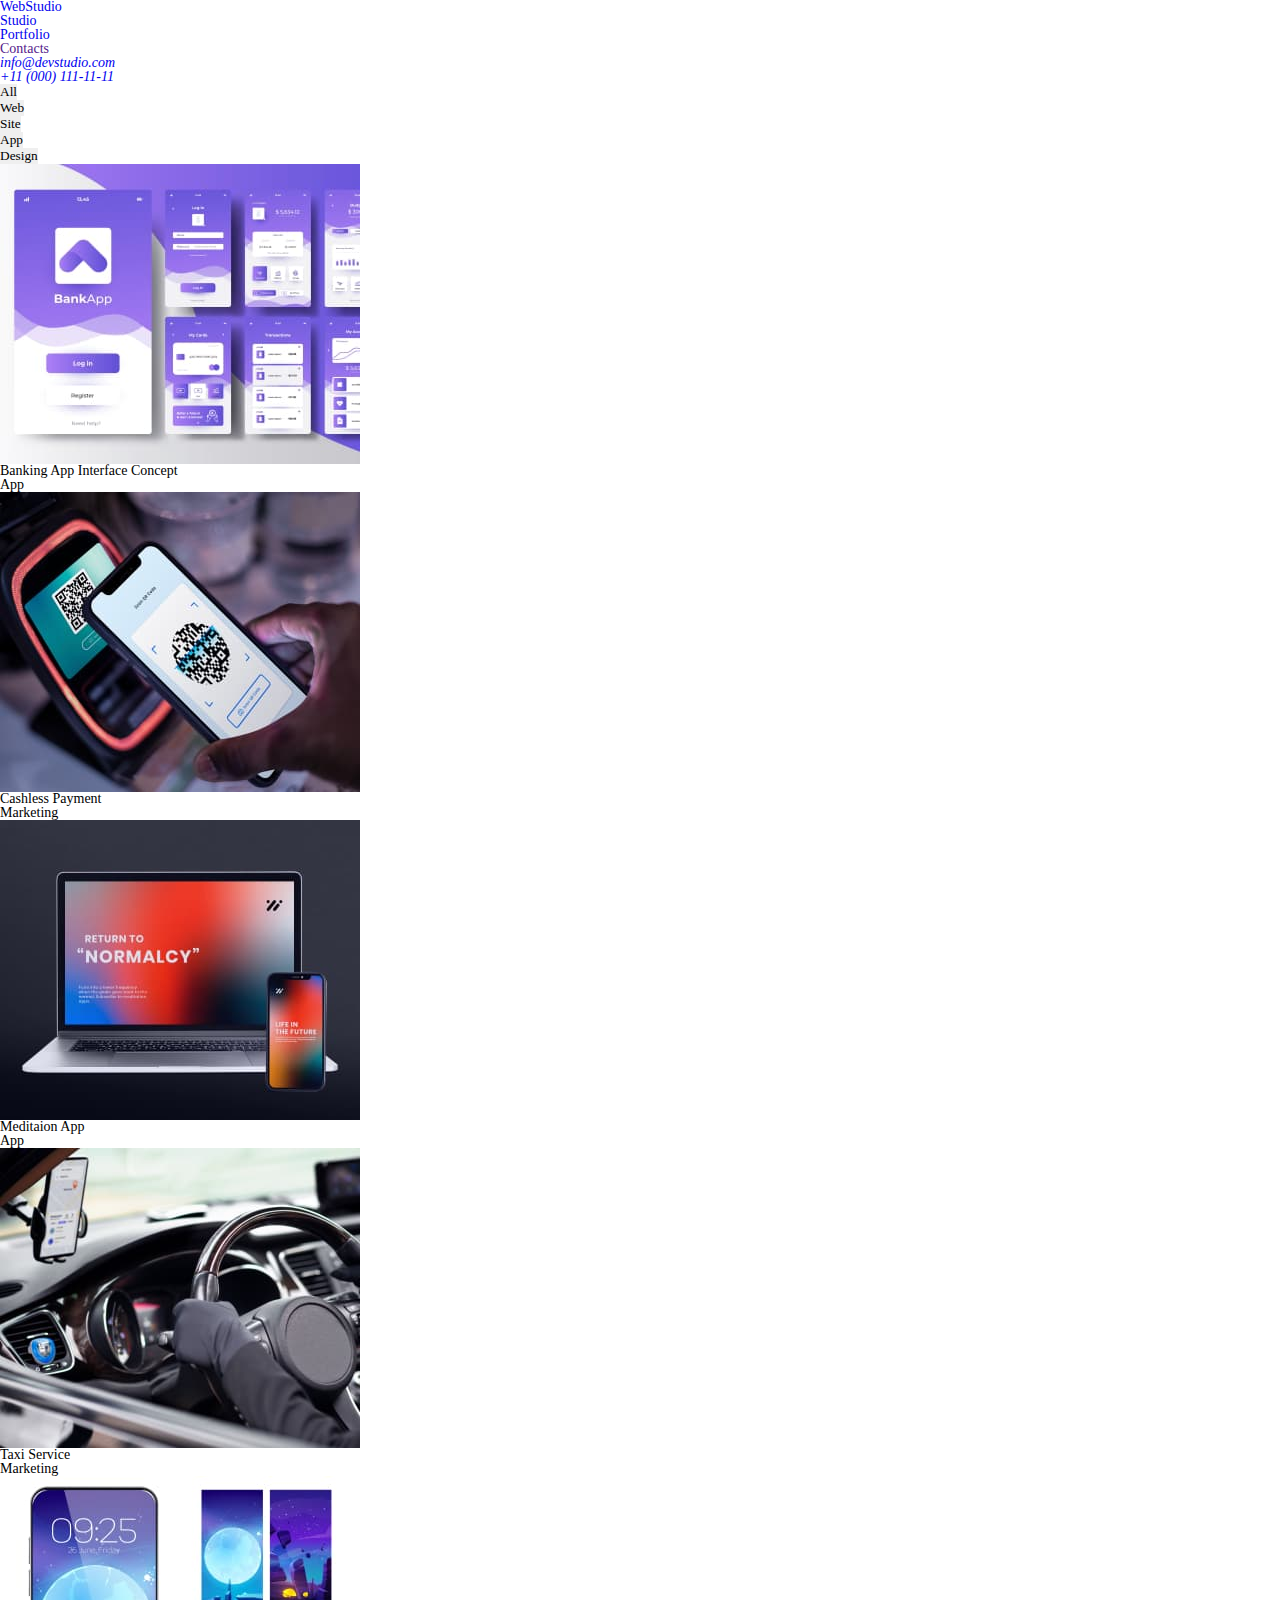
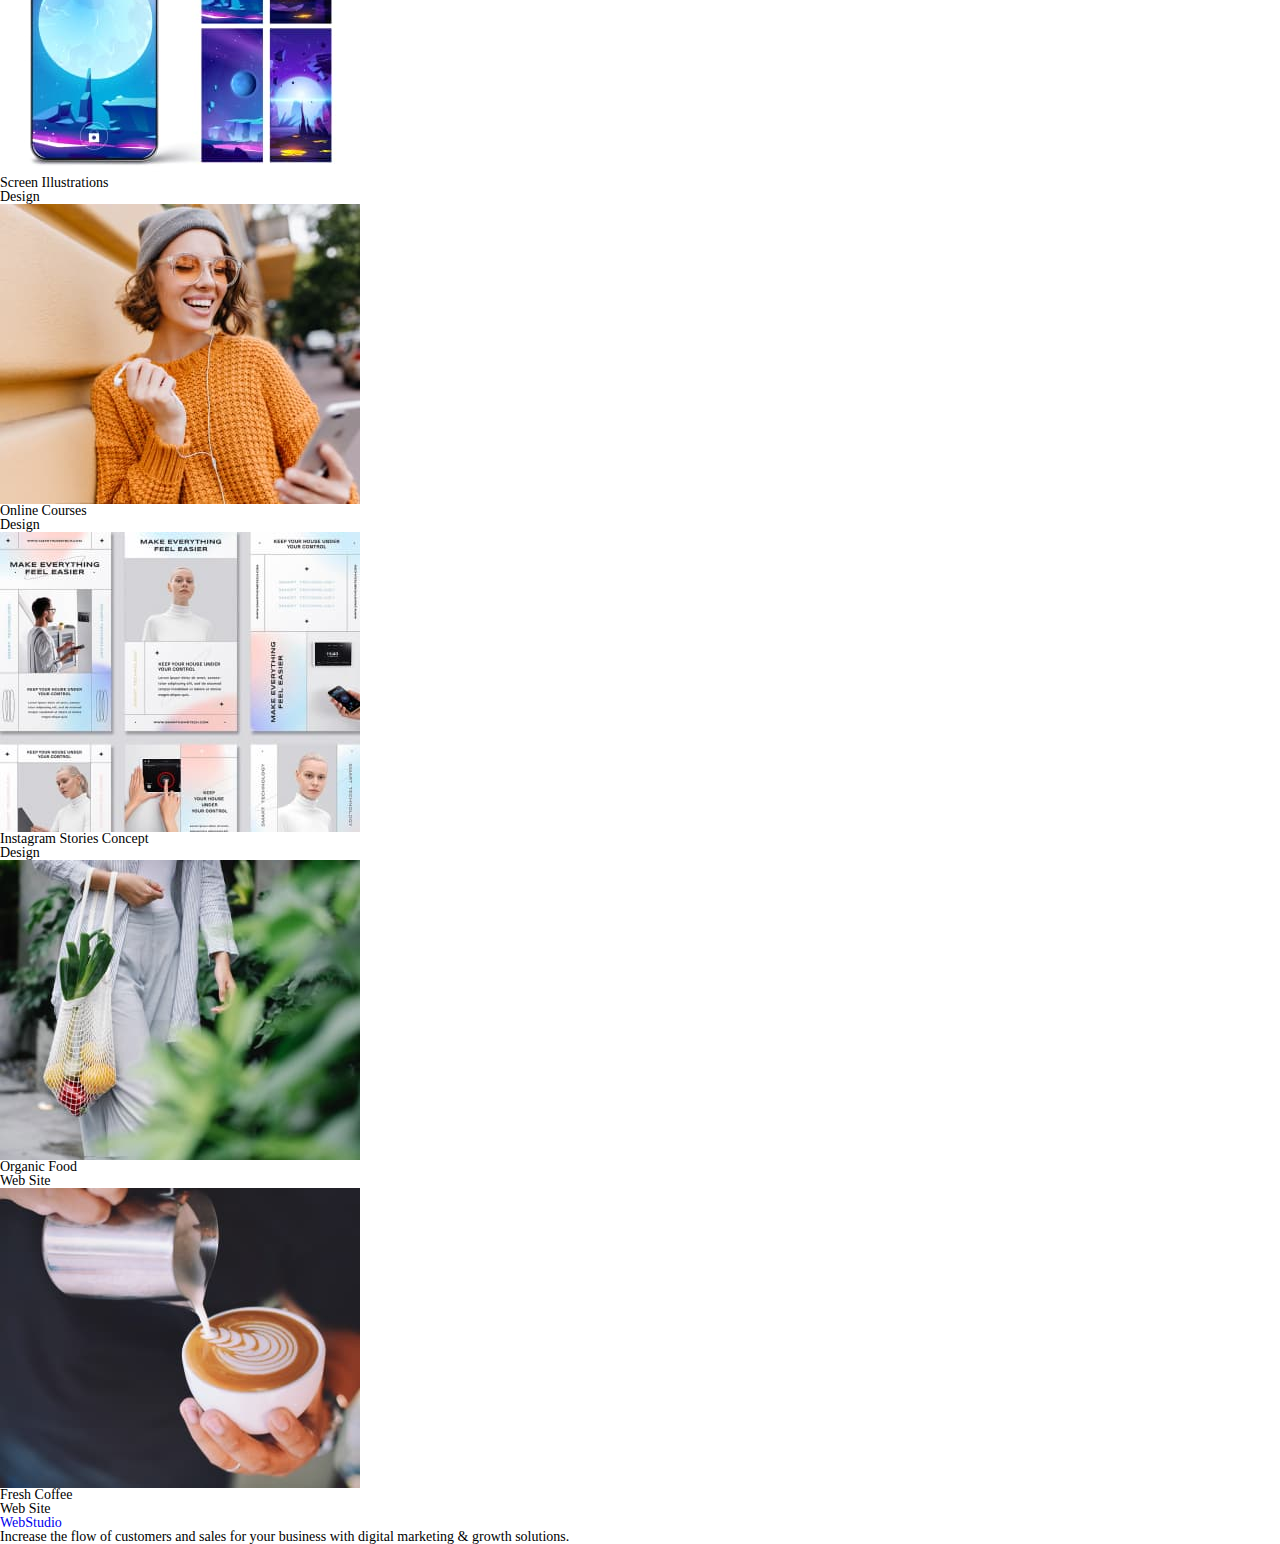
==== portfolio.html @ f66322b1 "17.02" ====
<!DOCTYPE html>
<html lang="en">
  <head>
    <meta charset="UTF-8" />
    <meta http-equiv="X-UA-Compatible" content="IE=edge" />
    <meta name="viewport" content="width=device-width, initial-scale=1.0" />

    <link href="./css/styles.css" rel="stylesheet" type="text/css" />

    <link rel="preconnect" href="https://fonts.googleapis.com" />
    <link rel="preconnect" href="https://fonts.gstatic.com" crossorigin />
    <link
      href="https://fonts.googleapis.com/css2?family=Raleway:wght@800&family=Roboto:wght@400;500;700;900&display=swap"
      rel="stylesheet"
    />
    <title>Portfolio</title>
  </head>
  <body>
    <!--Fixed  -->
    <header>
      <nav>
        <a href="./index.html" target="_self"> WebStudio </a>
        <ul>
          <li><a href="./index.html" target="_self">Studio</a></li>
          <li><a href="./portfolio.html" target="_self">Portfolio</a></li>
          <li><a href="">Contacts</a></li>
        </ul>
      </nav>
      <address>
        <ul>
          <li>
            <a href="mailto:info@devstudio.com" class="contacts-email"
              >info@devstudio.com</a
            >
          </li>
          <li>
            <a href="tel:+110001111111" class="contacts-number"
              >+11 (000) 111-11-11</a
            >
          </li>
        </ul>
      </address>
    </header>
    <ul>
      <li><button type="button">All</button></li>
      <li><button type="button">Web</button></li>
      <li><button type="button">Site</button></li>
      <li><button type="button">App</button></li>
      <li><button type="button">Design</button></li>
    </ul>
    <ul>
      <li></li>
      <li>
        <img
          src="./images/banking.jpg"
          alt="Banking"
          width="360"
          height="300"
        />
        <h3>Banking App Interface Concept</h3>
        <p>App</p>
      </li>
      <li>
        <img
          src="./images/payment.jpg"
          alt="Payment"
          width="360"
          height="300"
        />
        <h3>Cashless Payment</h3>
        <p>Marketing</p>
      </li>
      <li>
        <img
          src="./images/meditation.jpg"
          alt="Meditaion"
          width="360"
          height="300"
        />
        <h3>Meditaion App</h3>
        <p>App</p>
      </li>
      <li>
        <img src="./images/taxi.jpg" alt="Taxi" width="360" height="300" />
        <h3>Taxi Service</h3>
        <p>Marketing</p>
      </li>
      <li>
        <img src="./images/screen.jpg" alt="Screen" width="360" height="300" />
        <h3>Screen Illustrations</h3>
        <p>Design</p>
      </li>
      <li>
        <img src="./images/onlain.jpg" alt="Courses" width="360" height="300" />
        <h3>Online Courses</h3>
        <p>Design</p>
      </li>
      <li>
        <img
          src="./images/instagram.jpg"
          alt="Instagram"
          width="360"
          height="300"
        />
        <h3>Instagram Stories Concept</h3>
        <p>Design</p>
      </li>
      <li>
        <img src="./images/food.jpg" alt="food" width="360" height="300" />
        <h3>Organic Food</h3>
        <p>Web Site</p>
      </li>
      <li>
        <img src="./images/cofee.jpg" alt="Coffee" width="360" height="300" />
        <h3>Fresh Coffee</h3>
        <p>Web Site</p>
      </li>
    </ul>

    <footer>
      <a href="./index.html" target="_self">WebStudio</a>
      <p>
        Increase the flow of customers and sales for your business with digital
        marketing & growth solutions.
      </p>
    </footer>
  </body>
</html>
---- css/styles.css ----
*{
	padding: 0;
	margin: 0;
	border: 0;
}
*,*:before,*:after{
	-moz-box-sizing: border-box;
	-webkit-box-sizing: border-box;
	box-sizing: border-box;
}
:focus,:active{outline: none;}
a:focus,a:active{outline: none;}

nav,footer,header,aside{display: block;}

html,body{
	height: 100%;
	width: 100%;
	font-size: 100%;
	line-height: 1;
	font-size: 14px;
	-ms-text-size-adjust: 100%;
	-moz-text-size-adjust: 100%;
	-webkit-text-size-adjust: 100%;
}
input,button,textarea{font-family:inherit;}

input::-ms-clear{display: none;}
button{cursor: pointer;}
button::-moz-focus-inner {padding:0;border:0;}
a, a:visited{text-decoration: none;}
a:hover{text-decoration: none;}
ul li{list-style: none;}
img{vertical-align: top;}

h1,h2,h3,h4,h5,h6{font-size:inherit;font-weight: 400;}
/*--------------------*/
:root{
    --primary-text-color:#434455;
    --title-text-color:#2E2F42;
    --active-color:#404BBF;
    }

/* Header */
.logo{
    font-weight: 800;
    font-size: 18px;
    line-height: 24px;
}
.nav .link{
    font-weight: 500;
    font-size: 16px;
    line-height: 24px;
    color: var(--title-text-color);

}
.nav .link:hover, .nav .link:focus{
    color: var(--active-color);
}
.address .link{
    font-style: normal;
    font-weight: 400;
    font-size: 16px;
    line-height: 24px;
    color: var(--primary-text-color);

}
.address .link:hover, .nav .link:focus{
    color: var(--active-color);
}

/* main */
.hero{
    background-color:var(--title-text-color);
    font-weight: 700;
    font-size: 56px;
    line-height: 60px;
    color: #FFFFFF;
}
.section-title{
    font-weight: 700;
    font-size: 36px;
    color: var(--title-text-color);
}

.section-title-small{
   font-weight: 500;
   font-size: 20px;
   color: var(--title-text-color);
}

/* Footer */

.footer{
background-color:var(--title-text-color);
}
.footer-text{
font-size: 16px;
line-height: 24px;
letter-spacing: 0.02em;
color: #E7E9FC;
}
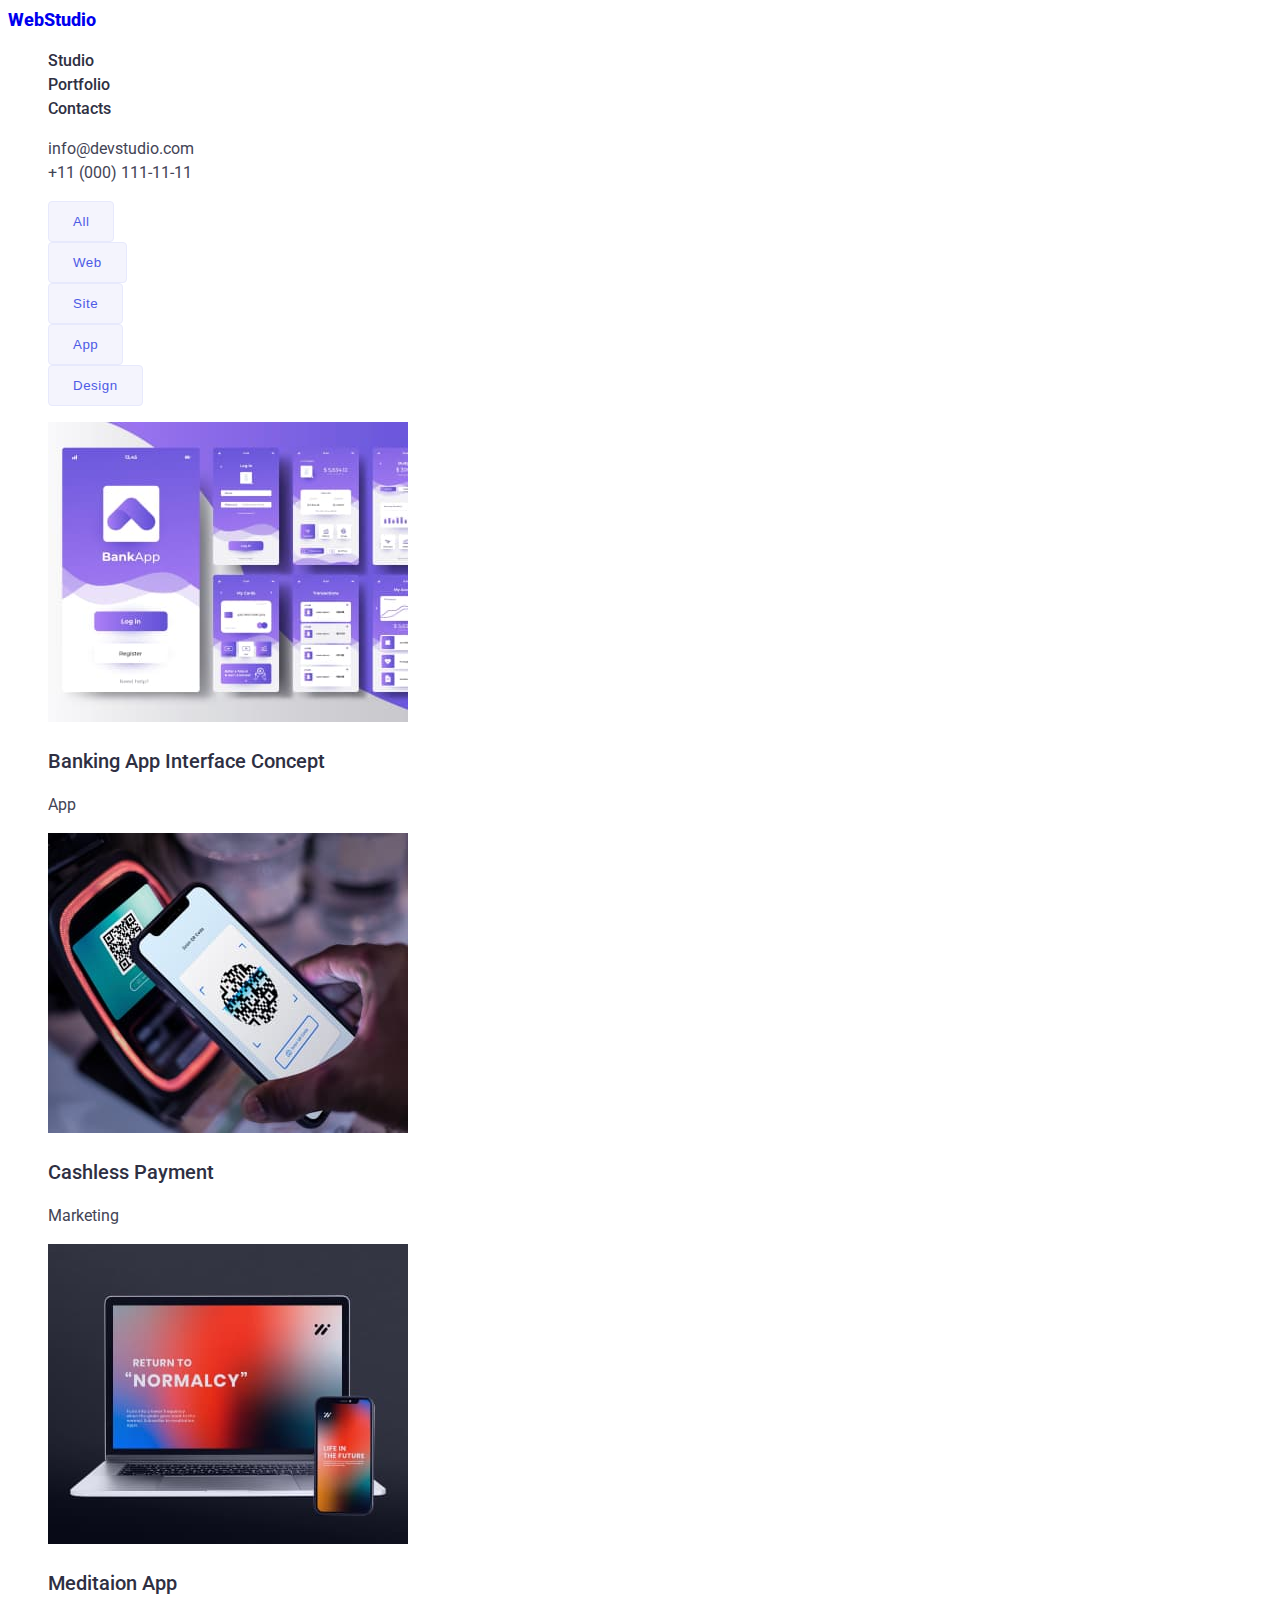
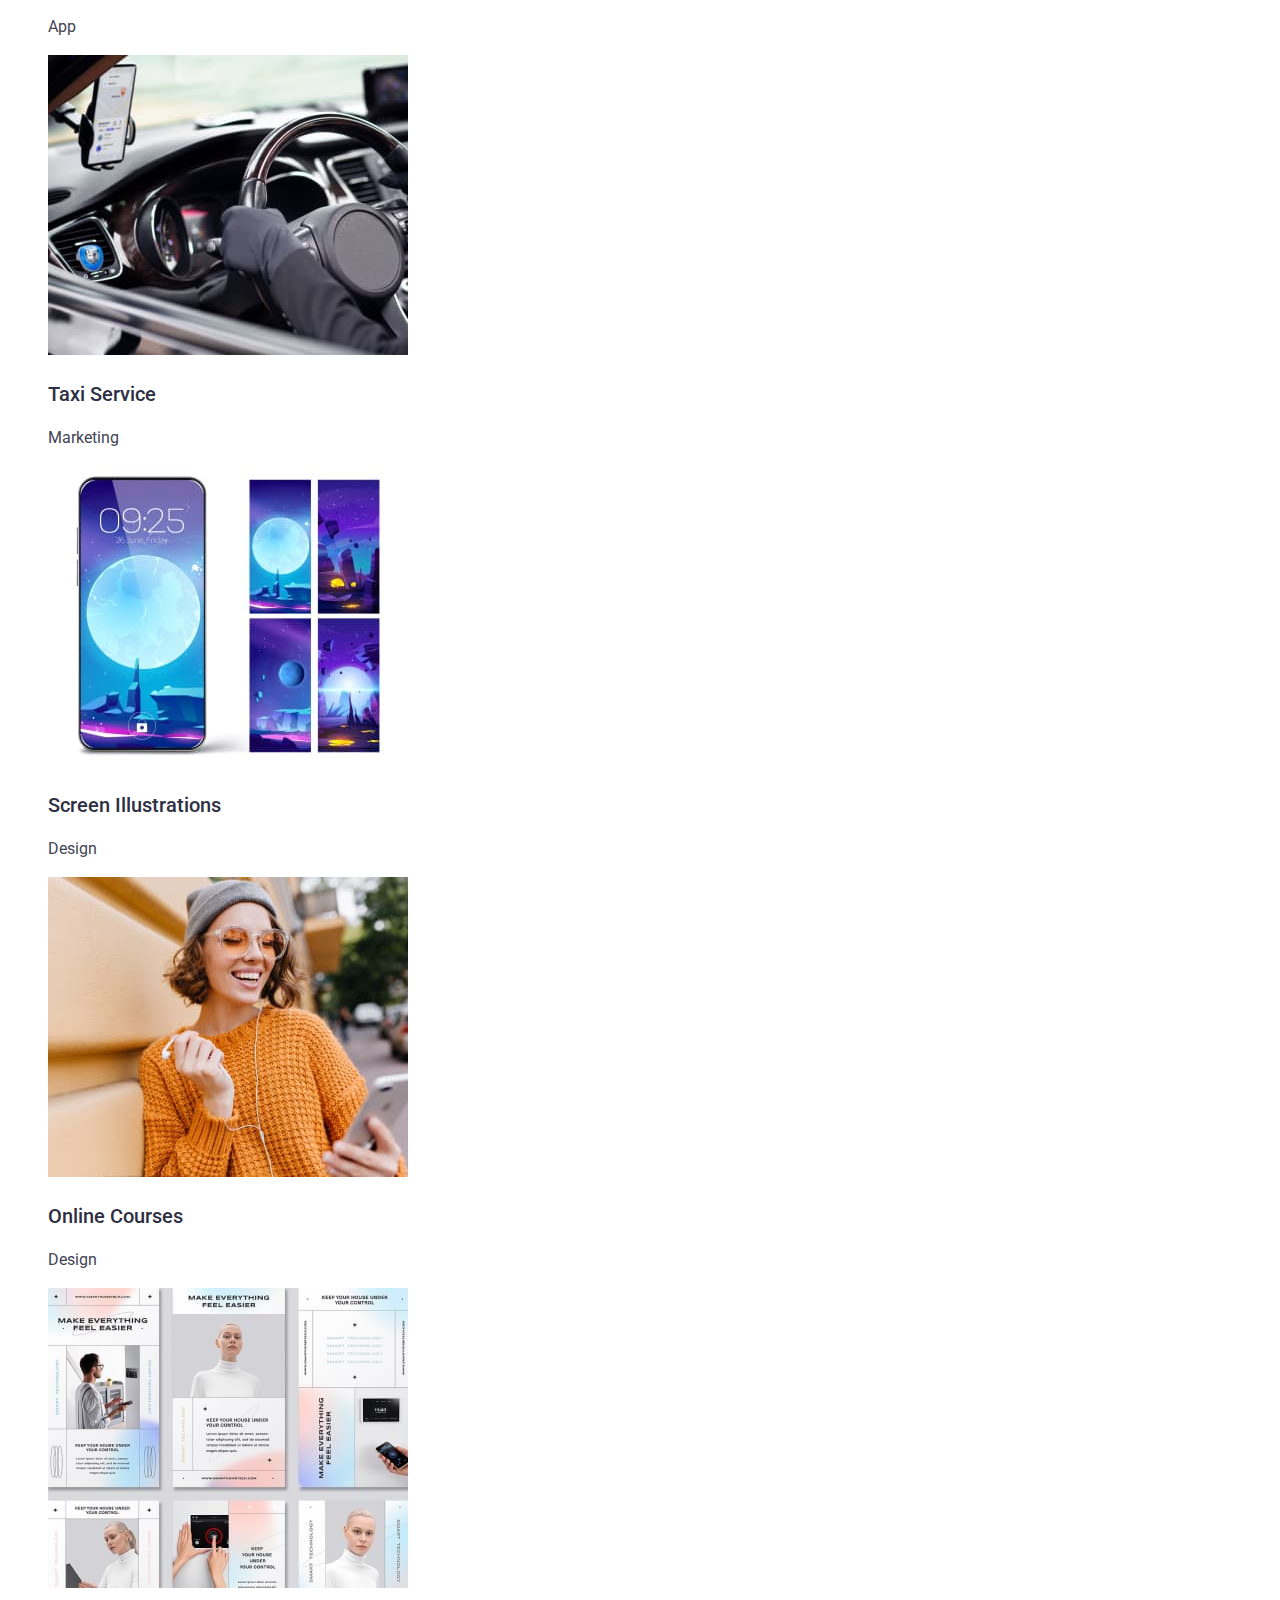
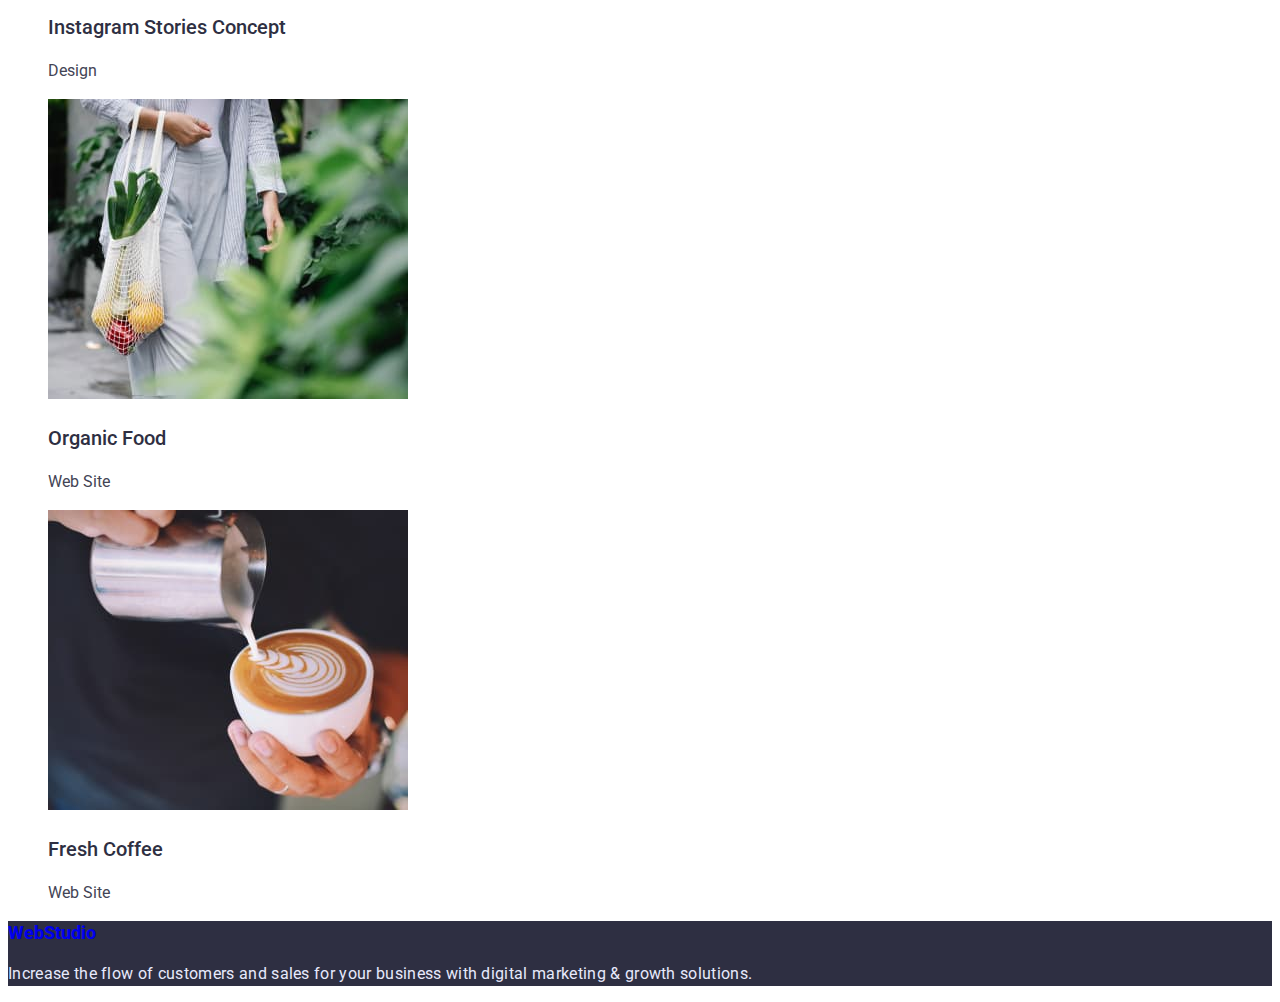
==== commit 7e0a57f6: "18.02.16.40" ====
--- a/portfolio.html
+++ b/portfolio.html
@@ -19,107 +19,147 @@
     <!--Fixed  -->
     <header>
       <nav>
-        <a href="./index.html" target="_self"> WebStudio </a>
-        <ul>
-          <li><a href="./index.html" target="_self">Studio</a></li>
-          <li><a href="./portfolio.html" target="_self">Portfolio</a></li>
-          <li><a href="">Contacts</a></li>
+        <a class="logo" href="./index.html" target="_self"> WebStudio </a>
+        <ul class="nav">
+          <li><a class="link" href="./index.html" target="_self">Studio</a></li>
+          <li>
+            <a class="link" href="./portfolio.html" target="_self">Portfolio</a>
+          </li>
+          <li><a class="link" href="">Contacts</a></li>
         </ul>
       </nav>
       <address>
-        <ul>
+        <ul class="address">
           <li>
-            <a href="mailto:info@devstudio.com" class="contacts-email"
+            <a
+              class="link"
+              href="mailto:info@devstudio.com"
+              class="contacts-email"
               >info@devstudio.com</a
             >
           </li>
           <li>
-            <a href="tel:+110001111111" class="contacts-number"
+            <a class="link" href="tel:+110001111111" class="contacts-number"
               >+11 (000) 111-11-11</a
             >
           </li>
         </ul>
       </address>
     </header>
-    <ul>
-      <li><button type="button">All</button></li>
-      <li><button type="button">Web</button></li>
-      <li><button type="button">Site</button></li>
-      <li><button type="button">App</button></li>
-      <li><button type="button">Design</button></li>
-    </ul>
-    <ul>
-      <li></li>
-      <li>
-        <img
-          src="./images/banking.jpg"
-          alt="Banking"
-          width="360"
-          height="300"
-        />
-        <h3>Banking App Interface Concept</h3>
-        <p>App</p>
-      </li>
-      <li>
-        <img
-          src="./images/payment.jpg"
-          alt="Payment"
-          width="360"
-          height="300"
-        />
-        <h3>Cashless Payment</h3>
-        <p>Marketing</p>
-      </li>
-      <li>
-        <img
-          src="./images/meditation.jpg"
-          alt="Meditaion"
-          width="360"
-          height="300"
-        />
-        <h3>Meditaion App</h3>
-        <p>App</p>
-      </li>
-      <li>
-        <img src="./images/taxi.jpg" alt="Taxi" width="360" height="300" />
-        <h3>Taxi Service</h3>
-        <p>Marketing</p>
-      </li>
-      <li>
-        <img src="./images/screen.jpg" alt="Screen" width="360" height="300" />
-        <h3>Screen Illustrations</h3>
-        <p>Design</p>
-      </li>
-      <li>
-        <img src="./images/onlain.jpg" alt="Courses" width="360" height="300" />
-        <h3>Online Courses</h3>
-        <p>Design</p>
-      </li>
-      <li>
-        <img
-          src="./images/instagram.jpg"
-          alt="Instagram"
-          width="360"
-          height="300"
-        />
-        <h3>Instagram Stories Concept</h3>
-        <p>Design</p>
-      </li>
-      <li>
-        <img src="./images/food.jpg" alt="food" width="360" height="300" />
-        <h3>Organic Food</h3>
-        <p>Web Site</p>
-      </li>
-      <li>
-        <img src="./images/cofee.jpg" alt="Coffee" width="360" height="300" />
-        <h3>Fresh Coffee</h3>
-        <p>Web Site</p>
-      </li>
-    </ul>
-
-    <footer>
-      <a href="./index.html" target="_self">WebStudio</a>
-      <p>
+    <section>
+      <ul class="section-list">
+        <li><button class="button-filter" type="button">All</button></li>
+        <li><button type="button" class="button-filter">Web</button></li>
+        <li><button type="button" class="button-filter">Site</button></li>
+        <li><button type="button" class="button-filter">App</button></li>
+        <li><button type="button" class="button-filter">Design</button></li>
+      </ul>
+    </section>
+    <section>
+      <ul class="section-list">
+        <li>
+          <a class="projects" href="">
+            <img
+              src="./images/banking.jpg"
+              alt="Banking"
+              width="360"
+              height="300"
+            />
+            <h3 class="section-title-small">Banking App Interface Concept</h3>
+          </a>
+          <p>App</p>
+        </li>
+        <li>
+          <a class="projects" href="">
+            <img
+              src="./images/payment.jpg"
+              alt="Payment"
+              width="360"
+              height="300"
+            />
+            <h3 class="section-title-small">Cashless Payment</h3>
+          </a>
+          <p>Marketing</p>
+        </li>
+        <li>
+          <a class="projects" href="">
+            <img
+              src="./images/meditation.jpg"
+              alt="Meditaion"
+              width="360"
+              height="300"
+            />
+            <h3 class="section-title-small">Meditaion App</h3>
+          </a>
+          <p>App</p>
+        </li>
+        <li>
+          <a class="projects" href="">
+            <img src="./images/taxi.jpg" alt="Taxi" width="360" height="300" />
+            <h3 class="section-title-small">Taxi Service</h3>
+          </a>
+          <p>Marketing</p>
+        </li>
+        <li>
+          <a class="projects" href="">
+            <img
+              src="./images/screen.jpg"
+              alt="Screen"
+              width="360"
+              height="300"
+            />
+            <h3 class="section-title-small">Screen Illustrations</h3>
+          </a>
+          <p>Design</p>
+        </li>
+        <li>
+          <a class="projects" href="">
+            <img
+              src="./images/onlain.jpg"
+              alt="Courses"
+              width="360"
+              height="300"
+            />
+            <h3 class="section-title-small">Online Courses</h3>
+          </a>
+          <p>Design</p>
+        </li>
+        <li>
+          <a class="projects" href="">
+            <img
+              src="./images/instagram.jpg"
+              alt="Instagram"
+              width="360"
+              height="300"
+            />
+            <h3 class="section-title-small">Instagram Stories Concept</h3>
+          </a>
+          <p>Design</p>
+        </li>
+        <li>
+          <a class="projects" href="">
+            <img src="./images/food.jpg" alt="food" width="360" height="300" />
+            <h3 class="section-title-small">Organic Food</h3>
+          </a>
+          <p>Web Site</p>
+        </li>
+        <li>
+          <a class="projects" href="">
+            <img
+              src="./images/cofee.jpg"
+              alt="Coffee"
+              width="360"
+              height="300"
+            />
+            <h3 class="section-title-small">Fresh Coffee</h3>
+          </a>
+          <p>Web Site</p>
+        </li>
+      </ul>
+    </section>
+    <footer class="footer">
+      <a class="logo-footer" href="./index.html" target="_self">WebStudio</a>
+      <p class="footer-text">
         Increase the flow of customers and sales for your business with digital
         marketing & growth solutions.
       </p>
--- a/css/styles.css
+++ b/css/styles.css
@@ -1,82 +1,96 @@
-*{
-	padding: 0;
-	margin: 0;
-	border: 0;
-}
-*,*:before,*:after{
-	-moz-box-sizing: border-box;
-	-webkit-box-sizing: border-box;
-	box-sizing: border-box;
-}
-:focus,:active{outline: none;}
-a:focus,a:active{outline: none;}
 
-nav,footer,header,aside{display: block;}
-
-html,body{
-	height: 100%;
-	width: 100%;
-	font-size: 100%;
-	line-height: 1;
-	font-size: 14px;
-	-ms-text-size-adjust: 100%;
-	-moz-text-size-adjust: 100%;
-	-webkit-text-size-adjust: 100%;
-}
-input,button,textarea{font-family:inherit;}
-
-input::-ms-clear{display: none;}
-button{cursor: pointer;}
-button::-moz-focus-inner {padding:0;border:0;}
-a, a:visited{text-decoration: none;}
-a:hover{text-decoration: none;}
-ul li{list-style: none;}
-img{vertical-align: top;}
-
-h1,h2,h3,h4,h5,h6{font-size:inherit;font-weight: 400;}
 /*--------------------*/
 :root{
     --primary-text-color:#434455;
     --title-text-color:#2E2F42;
     --active-color:#404BBF;
+    --akcent-color:#4D5AE5;
+    --only-white:#ffffff;
+    --button-bacgraund:#F4F4FD;
+    --button-border:#E7E9FC;
+
     }
+
+body{
+    font-family: roboto;
+    color:var(--primary-text-color);
+    font-weight: 400;
+    font-size: 16px;
+    line-height: 24px;
+    
+}
+
 
 /* Header */
 .logo{
     font-weight: 800;
     font-size: 18px;
-    line-height: 24px;
+    text-decoration: none;
+}
+.nav{
+    list-style: none;
 }
 .nav .link{
     font-weight: 500;
-    font-size: 16px;
-    line-height: 24px;
     color: var(--title-text-color);
-
+    text-decoration: none;
 }
 .nav .link:hover, .nav .link:focus{
-    color: var(--active-color);
+    color: var(--akcent-color);
+}
+.address{
+    list-style: none;   
 }
 .address .link{
     font-style: normal;
-    font-weight: 400;
-    font-size: 16px;
-    line-height: 24px;
     color: var(--primary-text-color);
-
-}
-.address .link:hover, .nav .link:focus{
-    color: var(--active-color);
+    text-decoration: none;
+    }
+.address .link:hover, .address .link:focus{
+    color: var(--akcent-color);
 }
 
 /* main */
 .hero{
+    width: 1440px;
+    height: 600px;
+    left: 0px;
+    top: 72px;
     background-color:var(--title-text-color);
+   
+}
+.order{
+    background-color:var(--akcent-color);
+    color: var(--only-white);
+    border: none;
+    }
+.order:hover, .order:focus{
+    background-color:var(--button-bacgraund);
+    color: var(--akcent-color);
+    border: 1px solid var(--button-border);
+}
+
+.hero-title{
     font-weight: 700;
     font-size: 56px;
     line-height: 60px;
-    color: #FFFFFF;
+    color: var(--only-white);
+    text-align: center;
+    position: absolute;
+    width: 496px;
+    height: 120px;
+    left: 472px;
+    top: 260px;
 }
+
+.section-list{
+    list-style: none;
+    
+    }
+.projects{
+    text-decoration: none;
+    }
+
 .section-title{
     font-weight: 700;
     font-size: 36px;
@@ -92,11 +106,35 @@
 /* Footer */
 
 .footer{
-background-color:var(--title-text-color);
+    background-color:var(--title-text-color);
+}
+.logo-footer{
+    font-weight: 800;
+    font-size: 18px;
+    text-decoration: none;
 }
 .footer-text{
-font-size: 16px;
-line-height: 24px;
-letter-spacing: 0.02em;
-color: #E7E9FC;
+    letter-spacing: 0.02em;
+    color: var(--button-border)
+}
+
+
+.button-filter{
+    cursor: pointer;
+    background: var(--button-bacgraund);
+    border: 1px solid var(--button-border);
+    border-radius: 4px;
+    font-style: normal;
+    font-weight: 500;
+    display: flex;
+    align-items: center;
+    text-align: center;
+    letter-spacing: 0.04em;
+    color: var(--akcent-color);
+    padding:  12px 24px 12px 24px;
+}
+
+.button-filter:hover, .button-filter:focus{
+    background: var(--akcent-color);
+    color: var(--only-white);
 }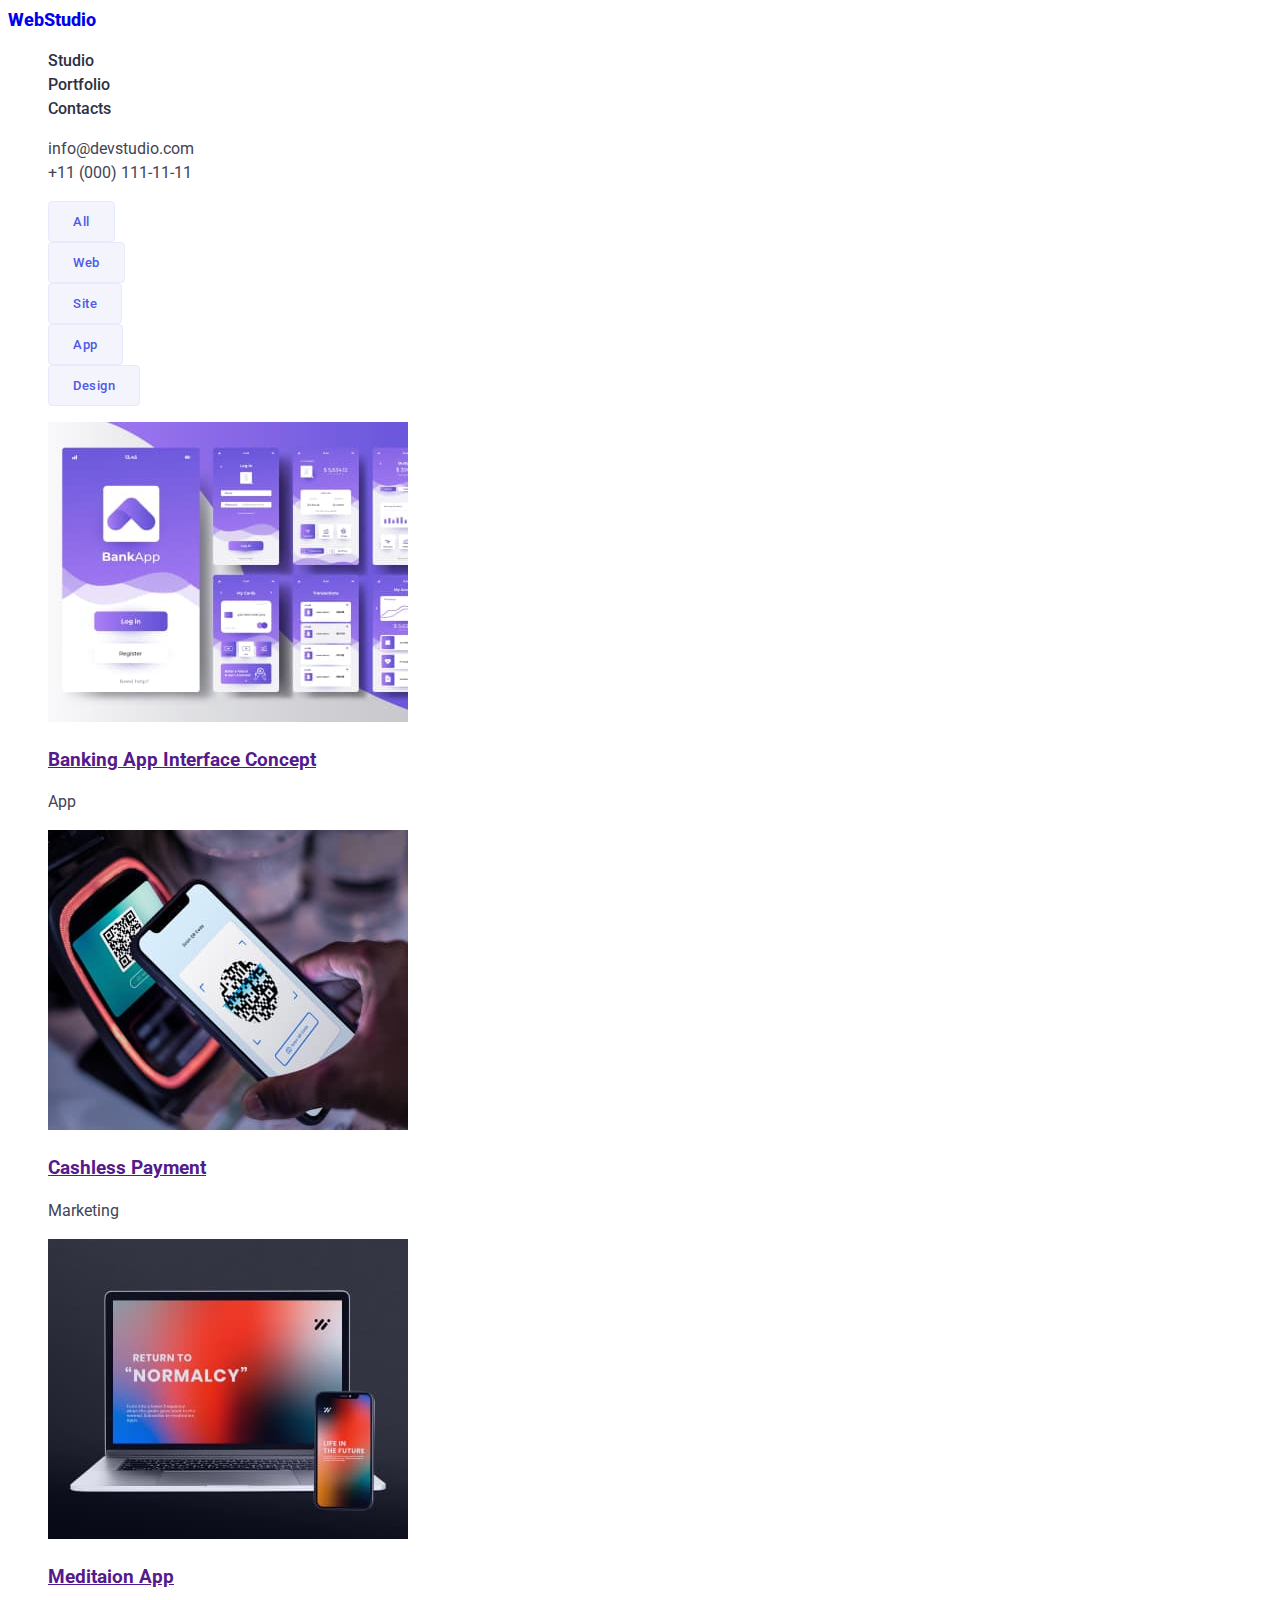
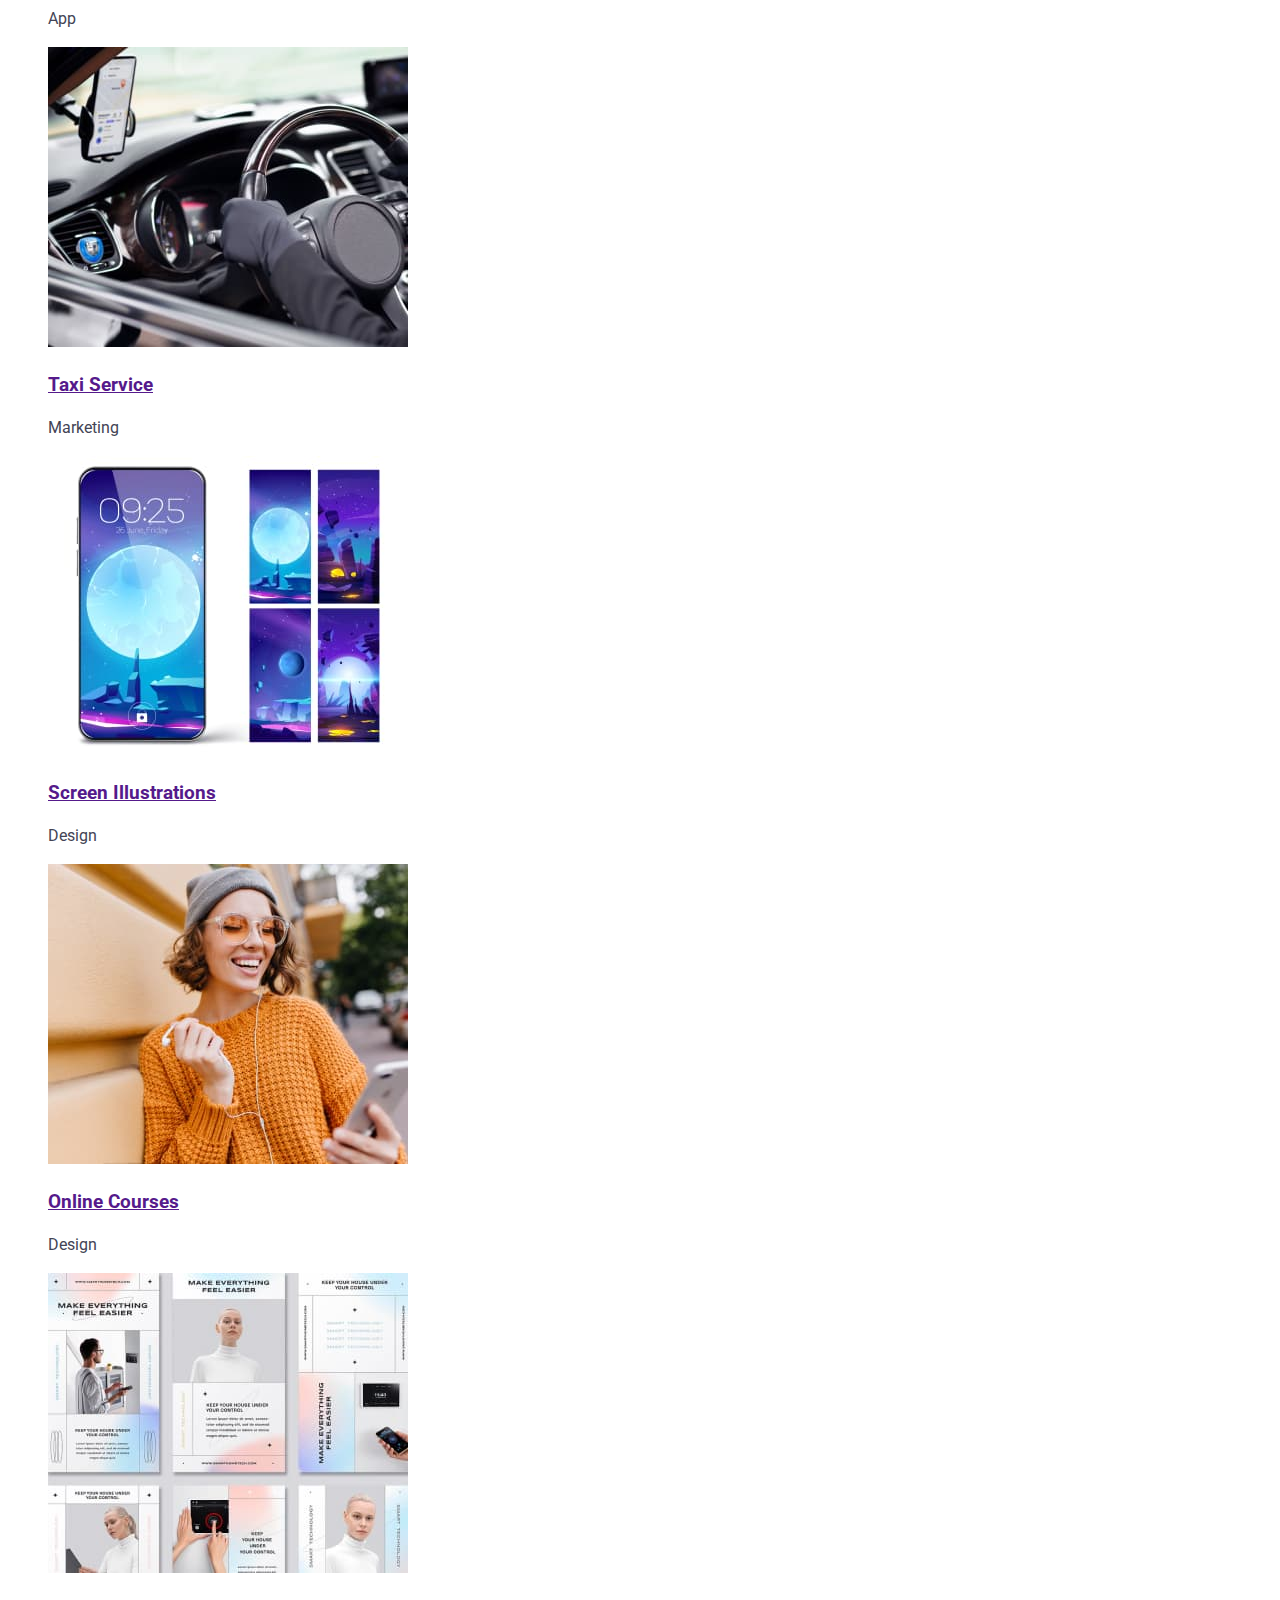
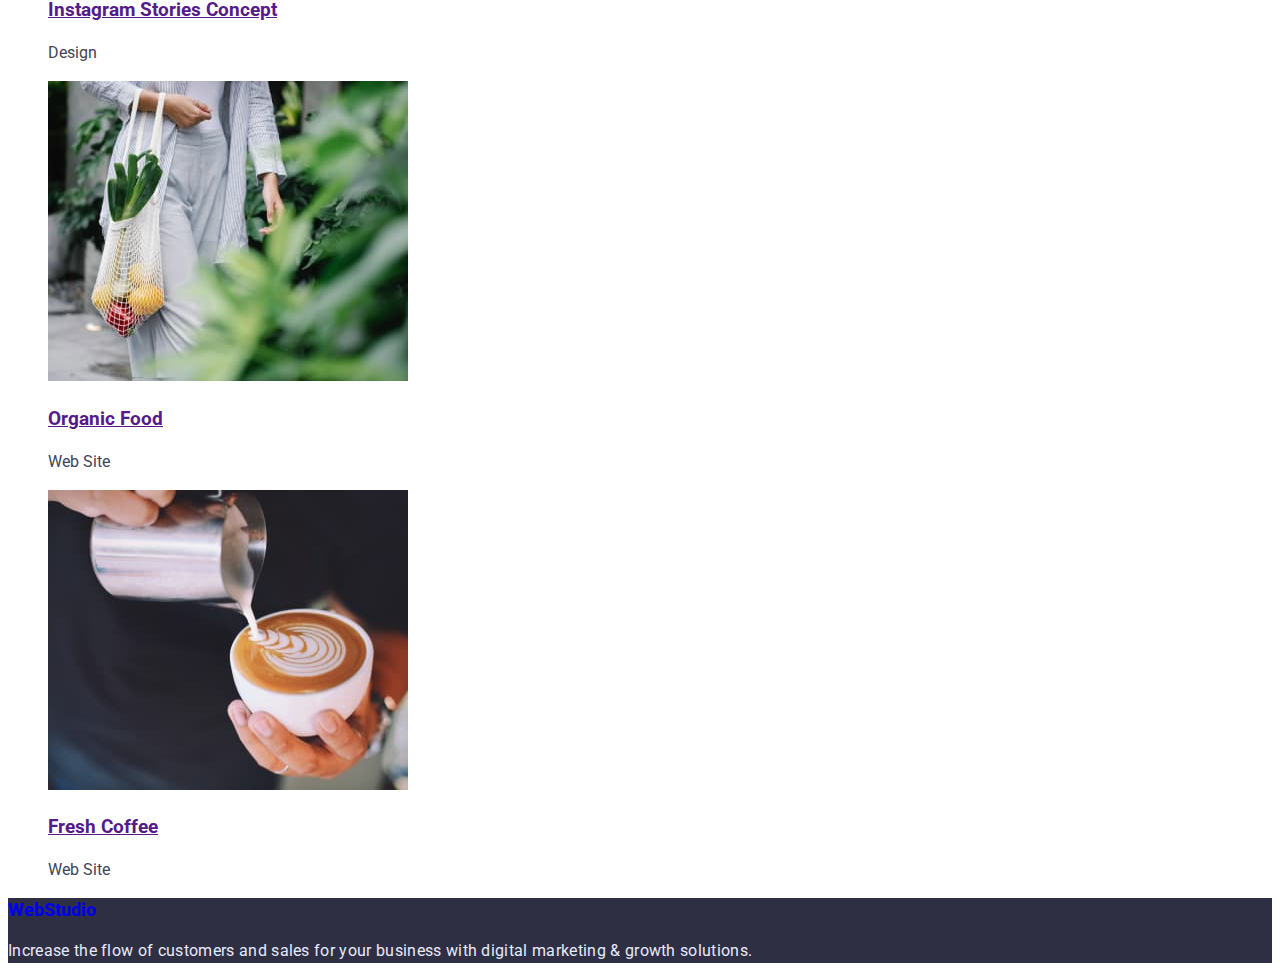
==== commit 8423f03a: "ДЗ2 на перевірку" ====
--- a/portfolio.html
+++ b/portfolio.html
@@ -65,7 +65,7 @@
               width="360"
               height="300"
             />
-            <h3 class="section-title-small">Banking App Interface Concept</h3>
+            <h3 class="project-item">Banking App Interface Concept</h3>
           </a>
           <p>App</p>
         </li>
@@ -77,7 +77,7 @@
               width="360"
               height="300"
             />
-            <h3 class="section-title-small">Cashless Payment</h3>
+            <h3 class="project-item">Cashless Payment</h3>
           </a>
           <p>Marketing</p>
         </li>
@@ -89,14 +89,14 @@
               width="360"
               height="300"
             />
-            <h3 class="section-title-small">Meditaion App</h3>
+            <h3 class="project-item">Meditaion App</h3>
           </a>
           <p>App</p>
         </li>
         <li>
           <a class="projects" href="">
             <img src="./images/taxi.jpg" alt="Taxi" width="360" height="300" />
-            <h3 class="section-title-small">Taxi Service</h3>
+            <h3 class="project-item">Taxi Service</h3>
           </a>
           <p>Marketing</p>
         </li>
@@ -108,7 +108,7 @@
               width="360"
               height="300"
             />
-            <h3 class="section-title-small">Screen Illustrations</h3>
+            <h3 class="project-item">Screen Illustrations</h3>
           </a>
           <p>Design</p>
         </li>
@@ -120,7 +120,7 @@
               width="360"
               height="300"
             />
-            <h3 class="section-title-small">Online Courses</h3>
+            <h3 class="project-item">Online Courses</h3>
           </a>
           <p>Design</p>
         </li>
@@ -132,14 +132,14 @@
               width="360"
               height="300"
             />
-            <h3 class="section-title-small">Instagram Stories Concept</h3>
+            <h3 class="project-item">Instagram Stories Concept</h3>
           </a>
           <p>Design</p>
         </li>
         <li>
           <a class="projects" href="">
             <img src="./images/food.jpg" alt="food" width="360" height="300" />
-            <h3 class="section-title-small">Organic Food</h3>
+            <h3 class="project-item">Organic Food</h3>
           </a>
           <p>Web Site</p>
         </li>
@@ -151,7 +151,7 @@
               width="360"
               height="300"
             />
-            <h3 class="section-title-small">Fresh Coffee</h3>
+            <h3 class="project-item">Fresh Coffee</h3>
           </a>
           <p>Web Site</p>
         </li>
--- a/css/styles.css
+++ b/css/styles.css
@@ -63,7 +63,8 @@
     background-color:var(--akcent-color);
     color: var(--only-white);
     border: none;
-    }
+    font-family: roboto;
+}
 .order:hover, .order:focus{
     background-color:var(--button-bacgraund);
     color: var(--akcent-color);
@@ -86,10 +87,7 @@
 .section-list{
     list-style: none;
     
-    }
-.projects{
-    text-decoration: none;
-    }
+ }
 
 .section-title{
     font-weight: 700;
@@ -117,9 +115,8 @@
     letter-spacing: 0.02em;
     color: var(--button-border)
 }
-
-
 .button-filter{
+    font-family: roboto;
     cursor: pointer;
     background: var(--button-bacgraund);
     border: 1px solid var(--button-border);
@@ -137,4 +134,5 @@
 .button-filter:hover, .button-filter:focus{
     background: var(--akcent-color);
     color: var(--only-white);
-}+}
+
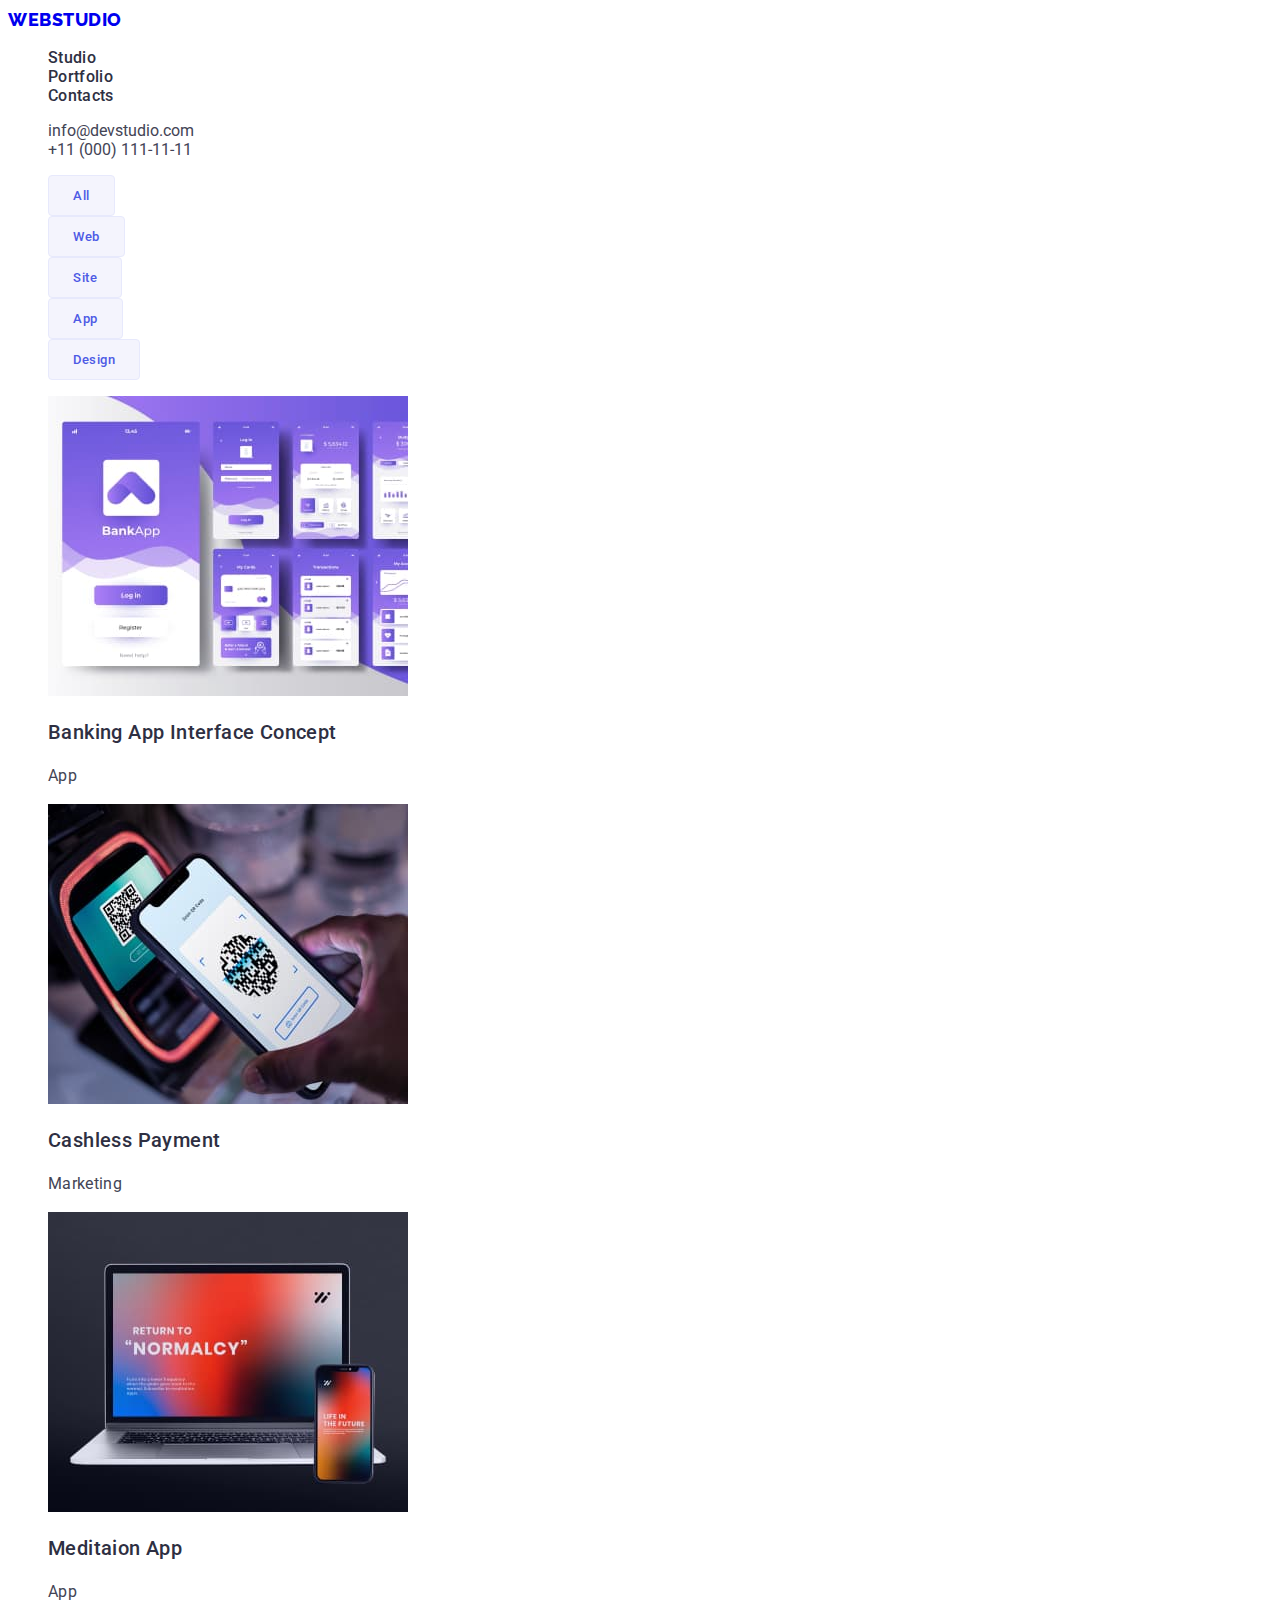
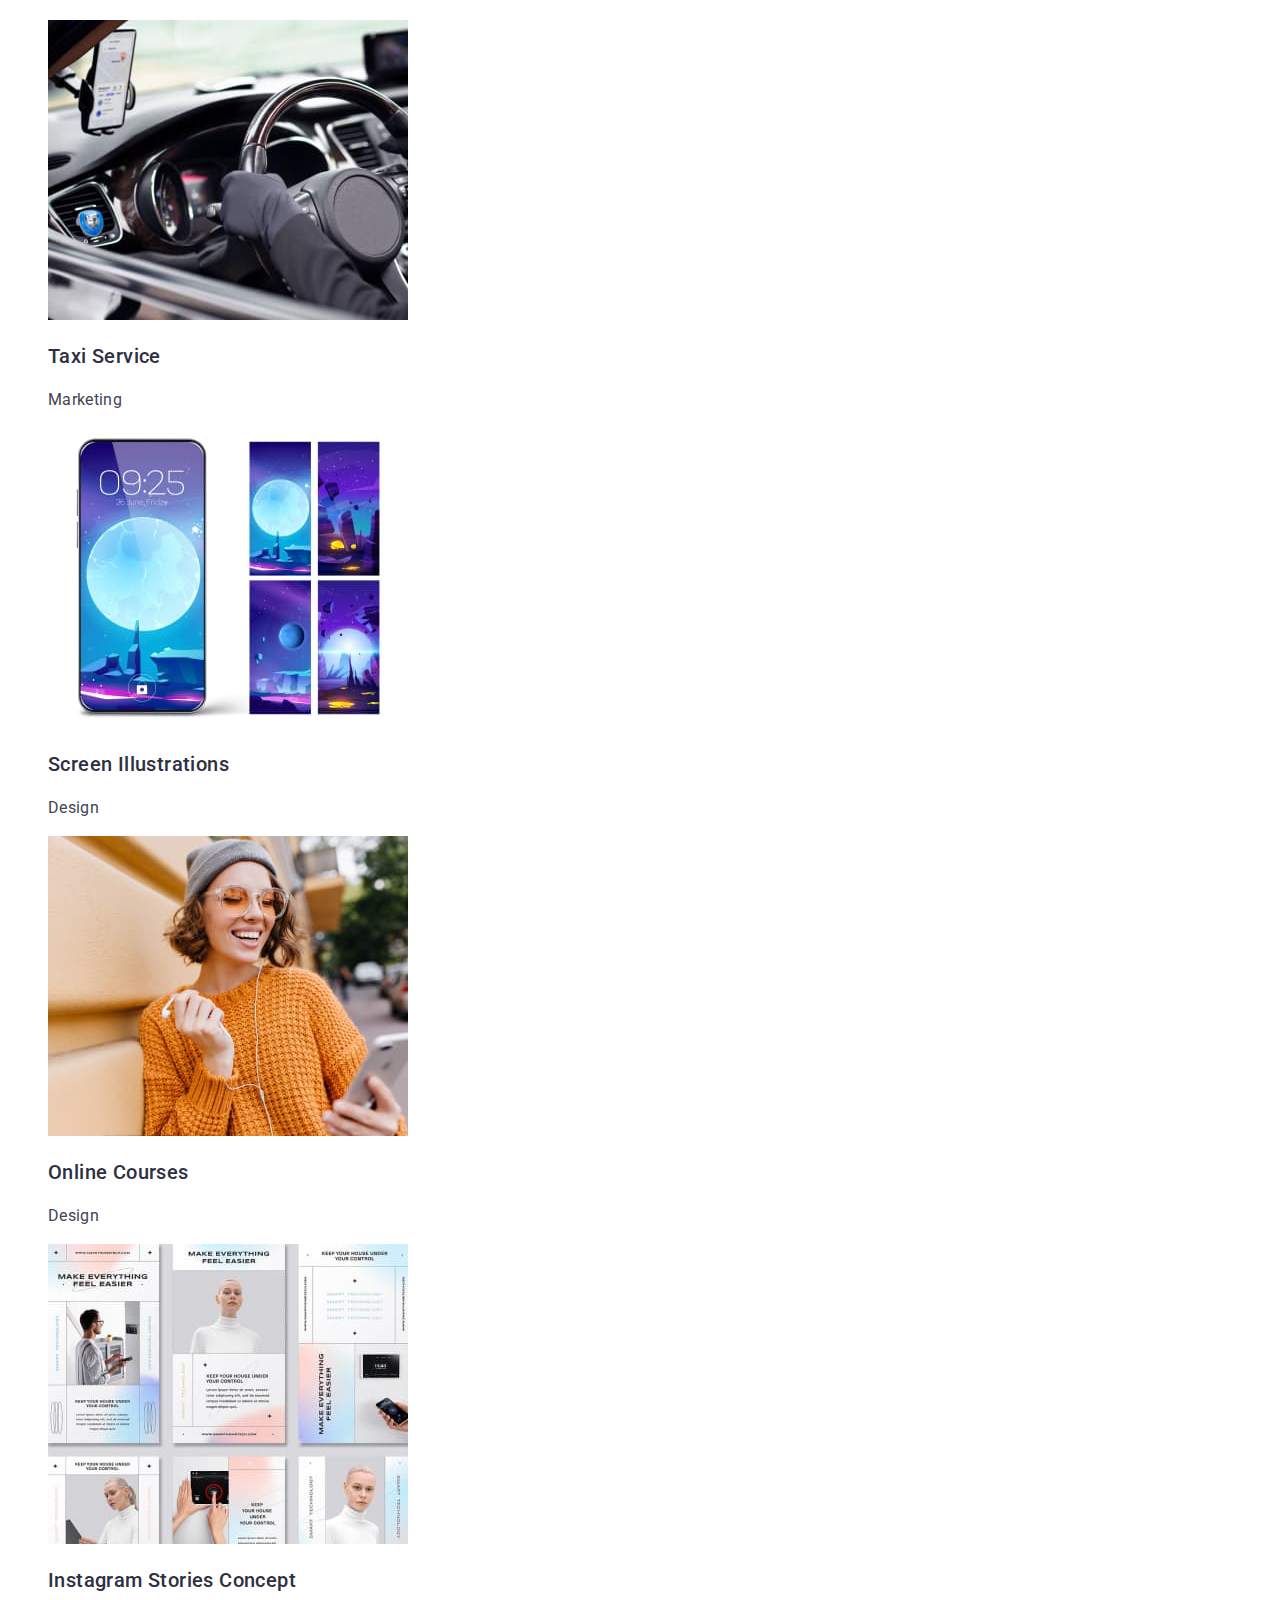
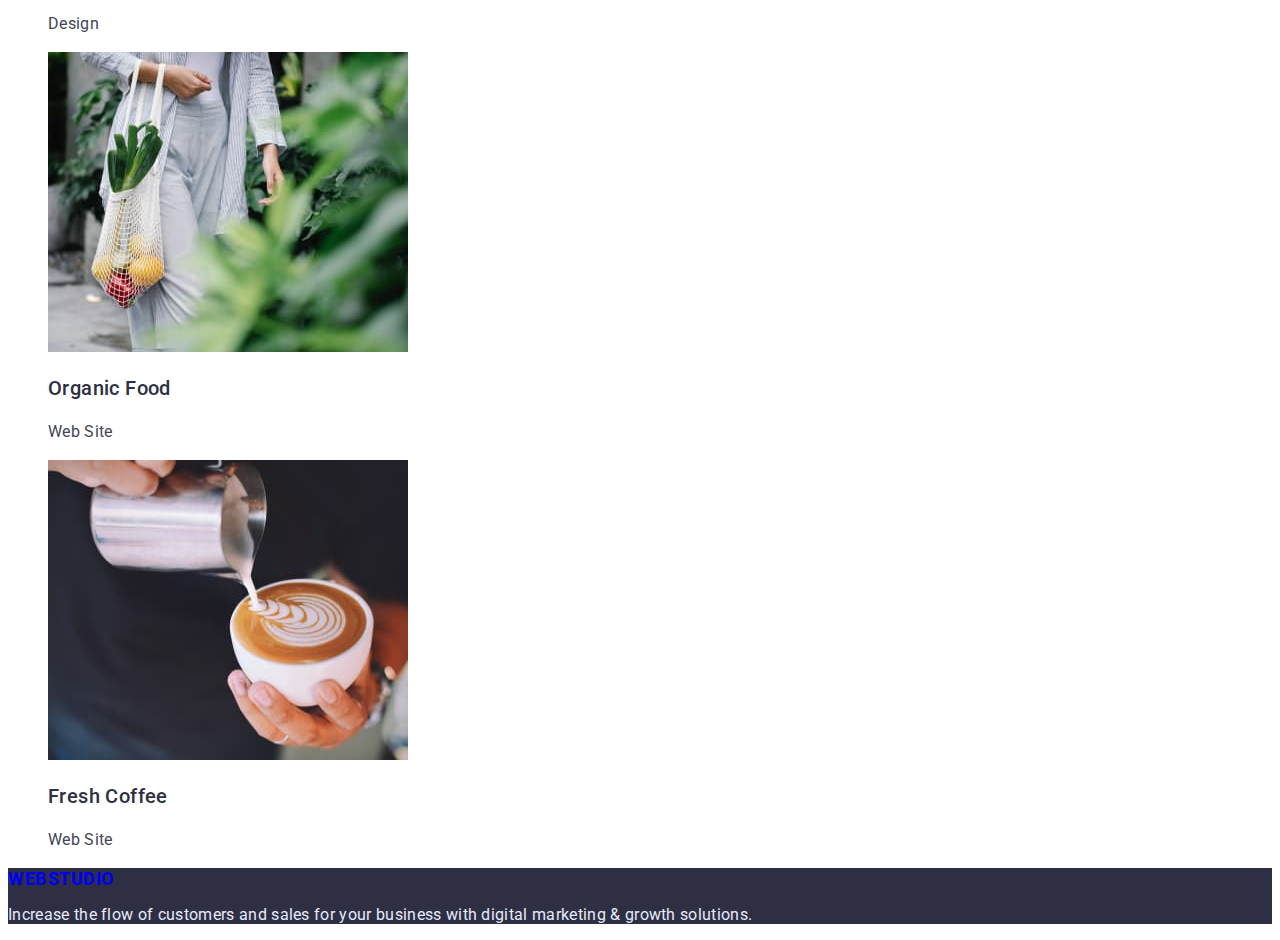
==== commit 5171c210: "18.02.23.23" ====
--- a/portfolio.html
+++ b/portfolio.html
@@ -47,6 +47,7 @@
       </address>
     </header>
     <section>
+      <h1 class="visually-hidden">Portfolio</h1>
       <ul class="section-list">
         <li><button class="button-filter" type="button">All</button></li>
         <li><button type="button" class="button-filter">Web</button></li>
@@ -54,8 +55,6 @@
         <li><button type="button" class="button-filter">App</button></li>
         <li><button type="button" class="button-filter">Design</button></li>
       </ul>
-    </section>
-    <section>
       <ul class="section-list">
         <li>
           <a class="projects" href="">
@@ -66,8 +65,8 @@
               height="300"
             />
             <h3 class="project-item">Banking App Interface Concept</h3>
+            <p class="project-type">App</p>
           </a>
-          <p>App</p>
         </li>
         <li>
           <a class="projects" href="">
@@ -78,8 +77,8 @@
               height="300"
             />
             <h3 class="project-item">Cashless Payment</h3>
+            <p class="project-type">Marketing</p>
           </a>
-          <p>Marketing</p>
         </li>
         <li>
           <a class="projects" href="">
@@ -90,15 +89,15 @@
               height="300"
             />
             <h3 class="project-item">Meditaion App</h3>
+            <p class="project-type">App</p>
           </a>
-          <p>App</p>
         </li>
         <li>
           <a class="projects" href="">
             <img src="./images/taxi.jpg" alt="Taxi" width="360" height="300" />
             <h3 class="project-item">Taxi Service</h3>
+            <p class="project-type">Marketing</p>
           </a>
-          <p>Marketing</p>
         </li>
         <li>
           <a class="projects" href="">
@@ -109,8 +108,8 @@
               height="300"
             />
             <h3 class="project-item">Screen Illustrations</h3>
+            <p class="project-type">Design</p>
           </a>
-          <p>Design</p>
         </li>
         <li>
           <a class="projects" href="">
@@ -121,8 +120,8 @@
               height="300"
             />
             <h3 class="project-item">Online Courses</h3>
+            <p class="project-type">Design</p>
           </a>
-          <p>Design</p>
         </li>
         <li>
           <a class="projects" href="">
@@ -133,15 +132,15 @@
               height="300"
             />
             <h3 class="project-item">Instagram Stories Concept</h3>
+            <p class="project-type">Design</p>
           </a>
-          <p>Design</p>
         </li>
         <li>
           <a class="projects" href="">
             <img src="./images/food.jpg" alt="food" width="360" height="300" />
             <h3 class="project-item">Organic Food</h3>
+            <p class="project-type">Web Site</p>
           </a>
-          <p>Web Site</p>
         </li>
         <li>
           <a class="projects" href="">
@@ -152,8 +151,8 @@
               height="300"
             />
             <h3 class="project-item">Fresh Coffee</h3>
+            <p class="project-type">Web Site</p>
           </a>
-          <p>Web Site</p>
         </li>
       </ul>
     </section>
--- a/css/styles.css
+++ b/css/styles.css
@@ -12,20 +12,26 @@
     }
 
 body{
-    font-family: roboto;
+    font-family: "Roboto", sans-serif;
     color:var(--primary-text-color);
     font-weight: 400;
     font-size: 16px;
-    line-height: 24px;
-    
+       
 }
 
 
 /* Header */
 .logo{
+    cursor: pointer;
     font-weight: 800;
     font-size: 18px;
     text-decoration: none;
+    line-height: 1.33;
+    font-family: "Raleway", sans-serif;
+    text-transform: uppercase;
+    letter-spacing: 0.03em;
+    /* COLOR!!!!! */
+
 }
 .nav{
     list-style: none;
@@ -34,6 +40,8 @@
     font-weight: 500;
     color: var(--title-text-color);
     text-decoration: none;
+    letter-spacing: 0.02em;
+    line-height: 1,5;
 }
 .nav .link:hover, .nav .link:focus{
     color: var(--akcent-color);
@@ -52,36 +60,41 @@
 
 /* main */
 .hero{
-    width: 1440px;
-    height: 600px;
-    left: 0px;
-    top: 72px;
     background-color:var(--title-text-color);
-   
 }
+.visually-hidden {
+  position: absolute;
+    white-space: nowrap;
+    width: 1px;
+    height: 1px;
+    overflow: hidden;
+    border: 0;
+    padding: 0;
+    clip: rect(0 0 0 0);
+    clip-path: inset(50%);
+    margin: -1px;
+} 
 .order{
     background-color:var(--akcent-color);
     color: var(--only-white);
-    border: none;
-    font-family: roboto;
+    border: 1px solid transparent;
+    font-family: "Roboto", sans-serif;
+    font-weight: 500;
+    font-size: 16px;
+    line-height: 1.5;
+    letter-spacing: 0.04em;
+    cursor: pointer;
 }
 .order:hover, .order:focus{
-    background-color:var(--button-bacgraund);
-    color: var(--akcent-color);
-    border: 1px solid var(--button-border);
-}
+    background-color:var(--active-color);
+    }
 
 .hero-title{
     font-weight: 700;
     font-size: 56px;
-    line-height: 60px;
+    line-height: 1.07;
     color: var(--only-white);
     text-align: center;
-    position: absolute;
-    width: 496px;
-    height: 120px;
-    left: 472px;
-    top: 260px;
 }
 
 .section-list{
@@ -93,14 +106,30 @@
     font-weight: 700;
     font-size: 36px;
     color: var(--title-text-color);
+    letter-spacing: 0.02em;
+    line-height: 1.11;
 }
 
 .section-title-small{
    font-weight: 500;
    font-size: 20px;
    color: var(--title-text-color);
+   letter-spacing: 0.02em;
+   line-height: 1.2;
+   background-color: var(--only-white);
 }
-
+.secion-text{
+    line-height: 1.5;
+    letter-spacing: 0.02em;
+}
+.section-team{
+    background-color:var(--button-bacgraund);
+}
+.team-text{
+    background-color: var(--only-white);
+    letter-spacing: 0.02em;
+    line-height: 1.5;
+}
 /* Footer */
 
 .footer{
@@ -110,6 +139,9 @@
     font-weight: 800;
     font-size: 18px;
     text-decoration: none;
+    text-transform: uppercase;
+    letter-spacing: 0.03em;
+    line-height: 1.17;
 }
 .footer-text{
     letter-spacing: 0.02em;
@@ -135,4 +167,20 @@
     background: var(--akcent-color);
     color: var(--only-white);
 }
+.projects{
+     text-decoration: none;}
+     
 
+.project-item{
+    color: var(--title-text-color);
+    font-weight: 500;
+    font-size: 20px;
+    line-height: 1.2;
+    letter-spacing: 0.02em;
+}
+
+.project-type{
+line-height: 1.5;
+letter-spacing: 0.02em;
+color: var(--primary-text-color);
+}
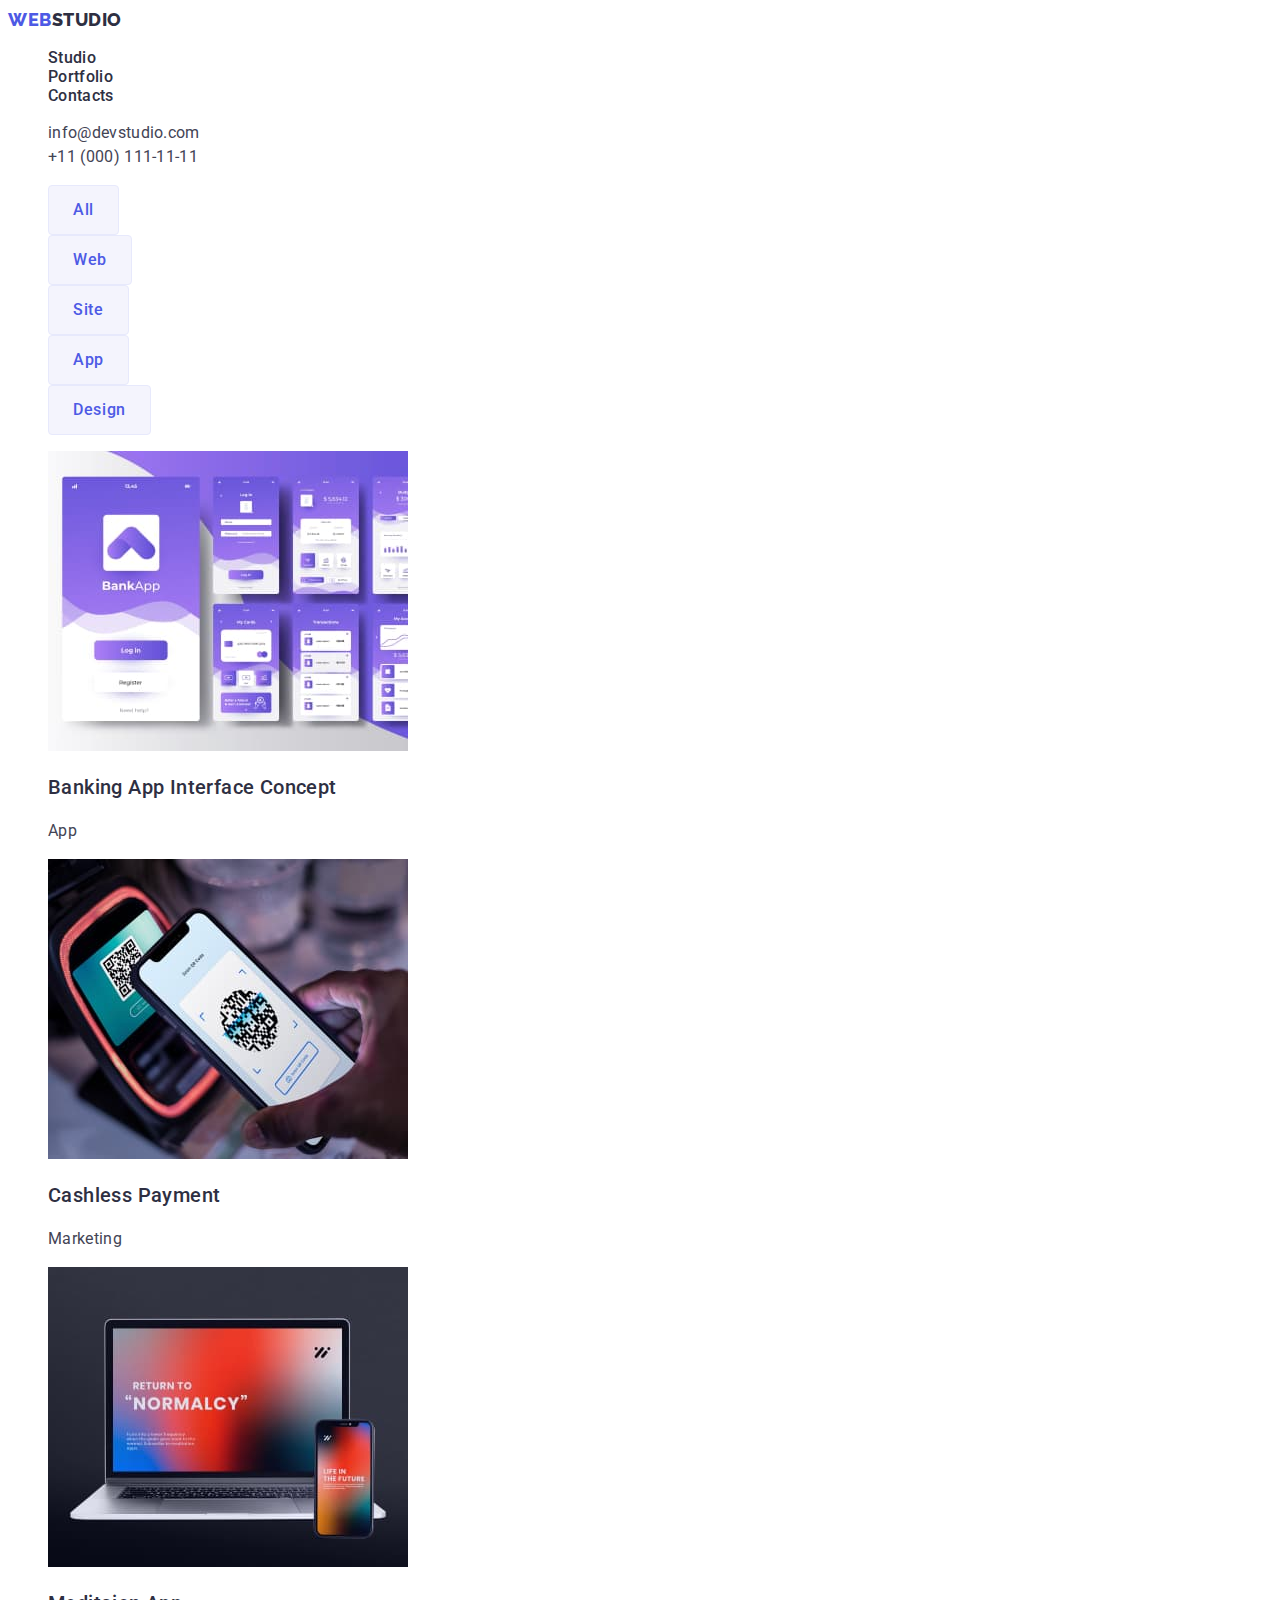
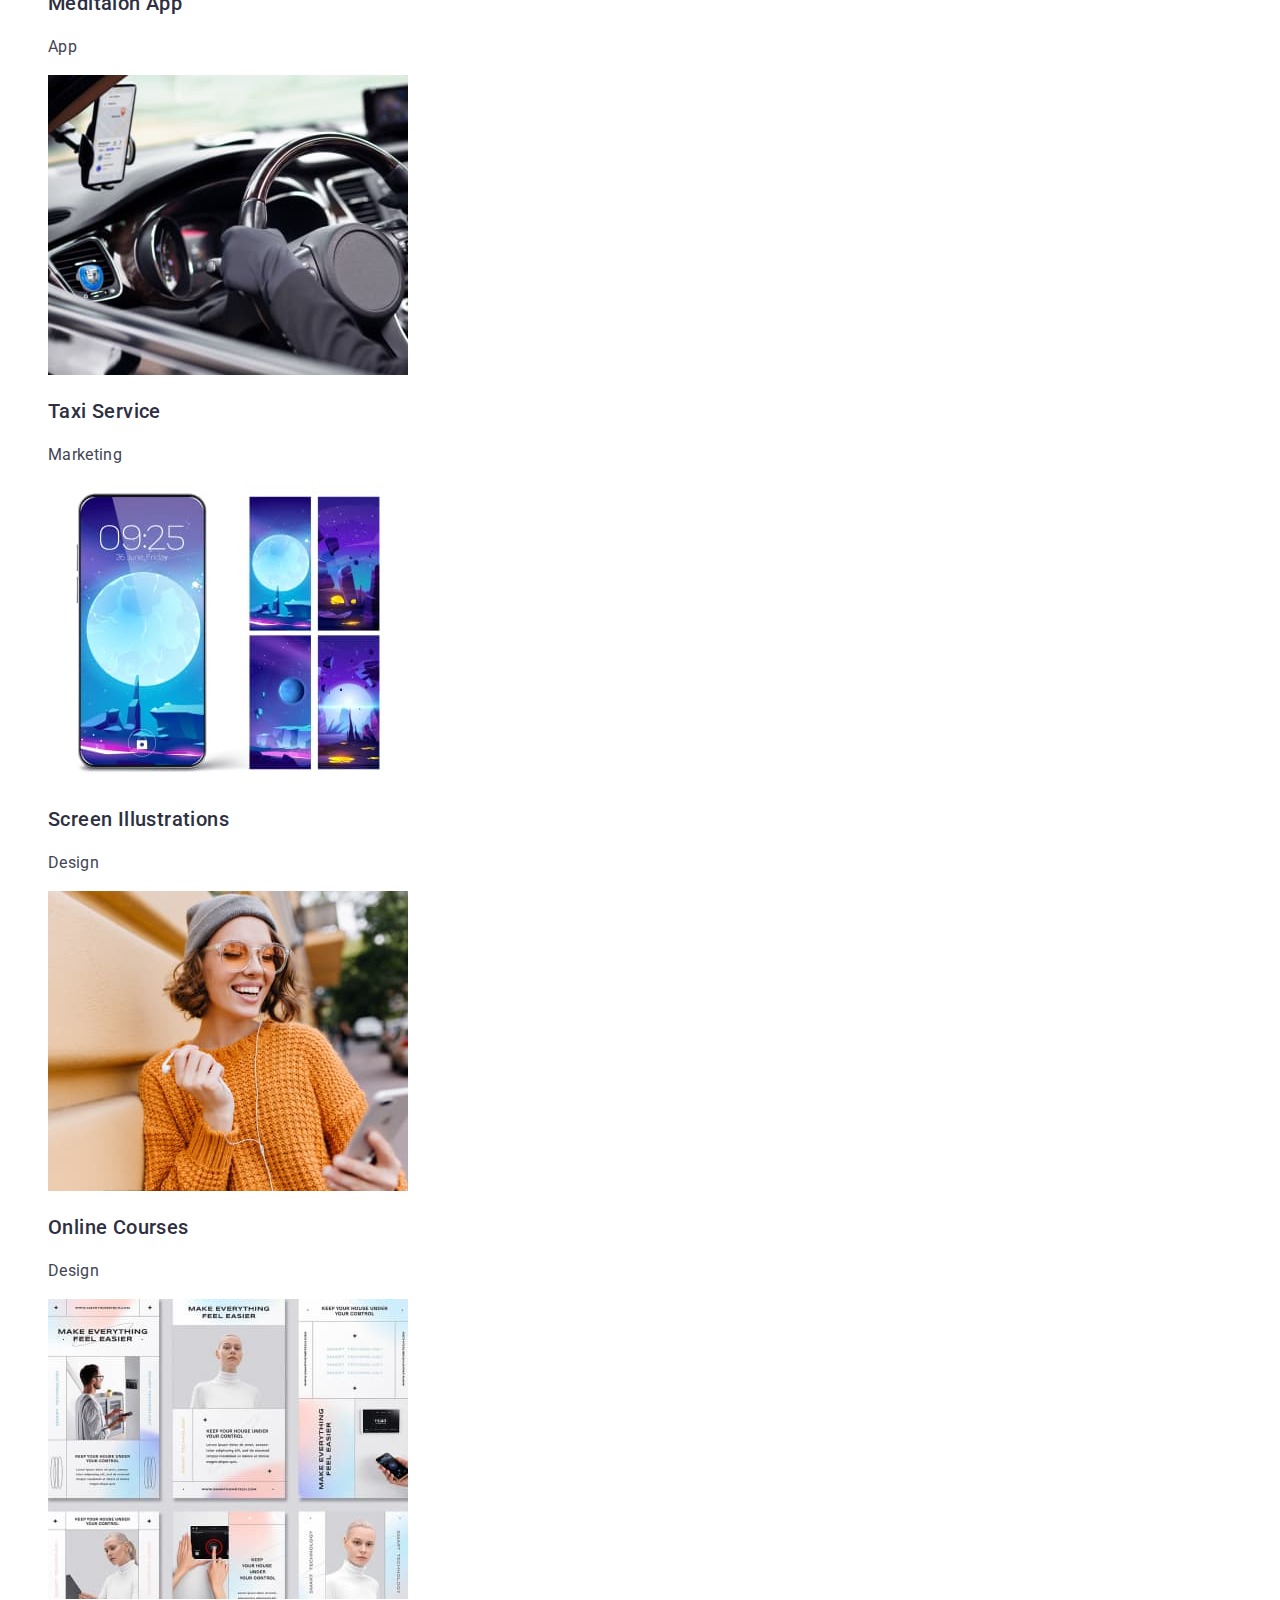
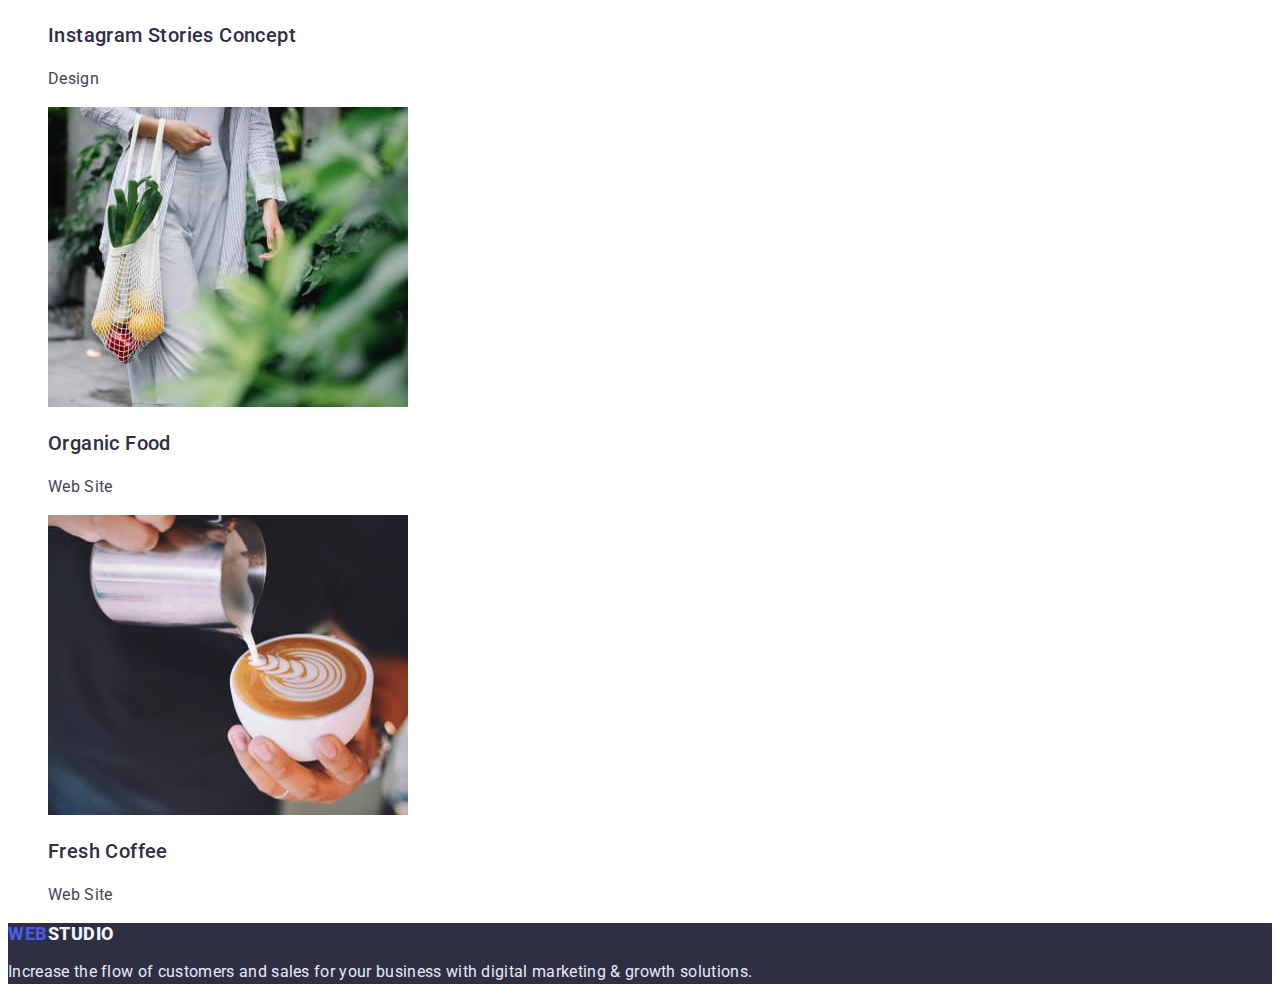
==== commit 15a336c7: "Last" ====
--- a/portfolio.html
+++ b/portfolio.html
@@ -19,7 +19,9 @@
     <!--Fixed  -->
     <header>
       <nav>
-        <a class="logo" href="./index.html" target="_self"> WebStudio </a>
+        <a class="logo" href="./index.html" target="_self">
+          Web<span class="logo-end">Studio</span>
+        </a>
         <ul class="nav">
           <li><a class="link" href="./index.html" target="_self">Studio</a></li>
           <li>
@@ -157,7 +159,9 @@
       </ul>
     </section>
     <footer class="footer">
-      <a class="logo-footer" href="./index.html" target="_self">WebStudio</a>
+      <a class="logo-footer" href="./index.html" target="_self"
+        >Web<span class="logo-footer-end">Studio</span>
+      </a>
       <p class="footer-text">
         Increase the flow of customers and sales for your business with digital
         marketing & growth solutions.
--- a/css/styles.css
+++ b/css/styles.css
@@ -11,28 +11,32 @@
 
     }
 
+
+/* all pages */
 body{
     font-family: "Roboto", sans-serif;
     color:var(--primary-text-color);
     font-weight: 400;
     font-size: 16px;
-       
 }
 
 
 /* Header */
+
 .logo{
     cursor: pointer;
     font-weight: 800;
     font-size: 18px;
     text-decoration: none;
-    line-height: 1.33;
     font-family: "Raleway", sans-serif;
     text-transform: uppercase;
     letter-spacing: 0.03em;
-    /* COLOR!!!!! */
-
-}
+    line-height: 1.33;
+    color: var(--akcent-color)
+}
+.logo-end{
+    color: var(--title-text-color)
+}   
 .nav{
     list-style: none;
 }
@@ -53,12 +57,40 @@
     font-style: normal;
     color: var(--primary-text-color);
     text-decoration: none;
-    }
+    letter-spacing: 0.02em;
+    line-height: 1.5;
+}
 .address .link:hover, .address .link:focus{
     color: var(--akcent-color);
 }
-
-/* main */
+/* Header end */
+
+
+/* Footer */
+
+.footer{
+    background-color:var(--title-text-color);
+}
+.logo-footer{
+    cursor: pointer;
+    font-weight: 800;
+    font-size: 18px;
+    text-decoration: none;
+    text-transform: uppercase;
+    letter-spacing: 0.03em;
+    line-height: 1.17;
+    color: var(--akcent-color);
+}
+.logo-footer-end{
+    color: var(--button-bacgraund);
+}
+.footer-text{
+    line-height: 1.5;
+    letter-spacing: 0.02em;
+    color: var(--button-border)
+}
+
+/* Studio */
 .hero{
     background-color:var(--title-text-color);
 }
@@ -95,6 +127,7 @@
     line-height: 1.07;
     color: var(--only-white);
     text-align: center;
+    letter-spacing: 0.02em;
 }
 
 .section-list{
@@ -130,34 +163,19 @@
     letter-spacing: 0.02em;
     line-height: 1.5;
 }
-/* Footer */
-
-.footer{
-    background-color:var(--title-text-color);
-}
-.logo-footer{
-    font-weight: 800;
-    font-size: 18px;
-    text-decoration: none;
-    text-transform: uppercase;
-    letter-spacing: 0.03em;
-    line-height: 1.17;
-}
-.footer-text{
-    letter-spacing: 0.02em;
-    color: var(--button-border)
-}
+
+/* portfolio */
 .button-filter{
-    font-family: roboto;
+    font-family: "Roboto", sans-serif;
     cursor: pointer;
     background: var(--button-bacgraund);
     border: 1px solid var(--button-border);
     border-radius: 4px;
     font-style: normal;
     font-weight: 500;
-    display: flex;
-    align-items: center;
     text-align: center;
+    font-size: 16px;
+    line-height: 1.5;
     letter-spacing: 0.04em;
     color: var(--akcent-color);
     padding:  12px 24px 12px 24px;
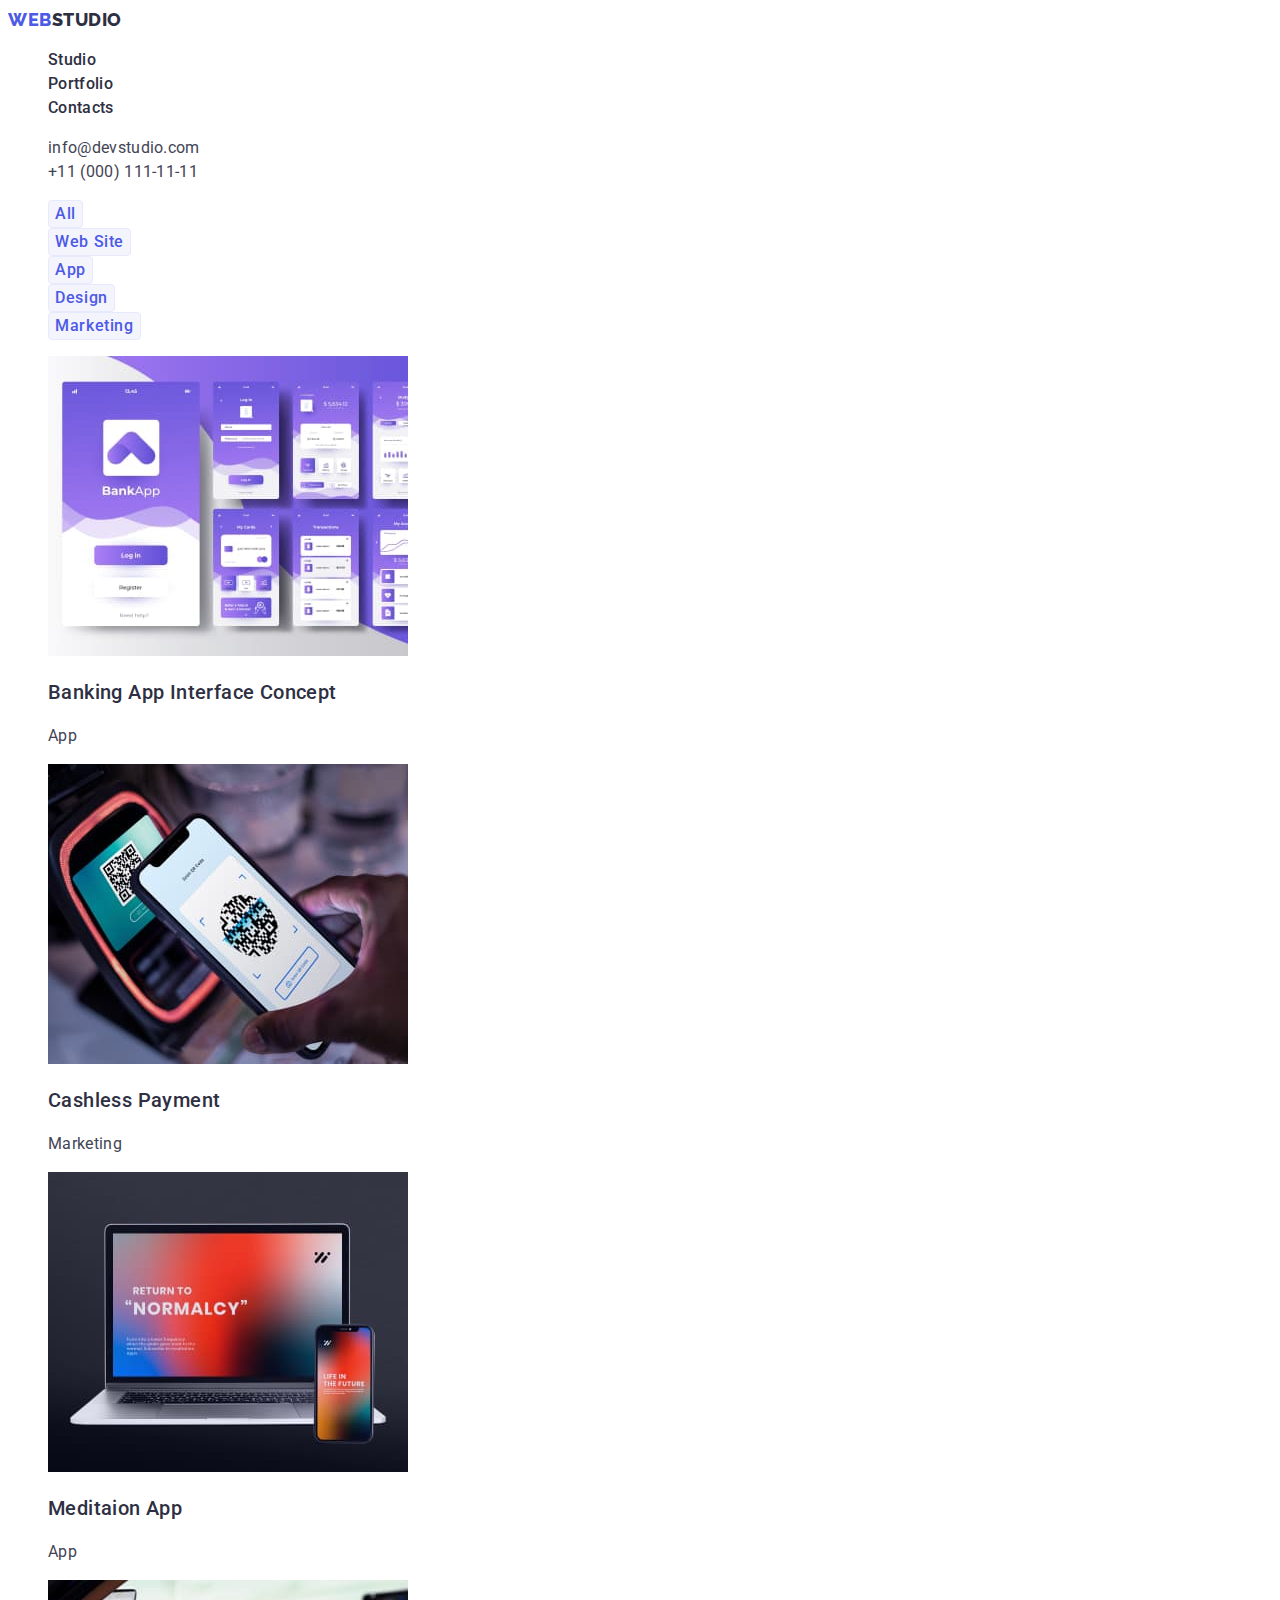
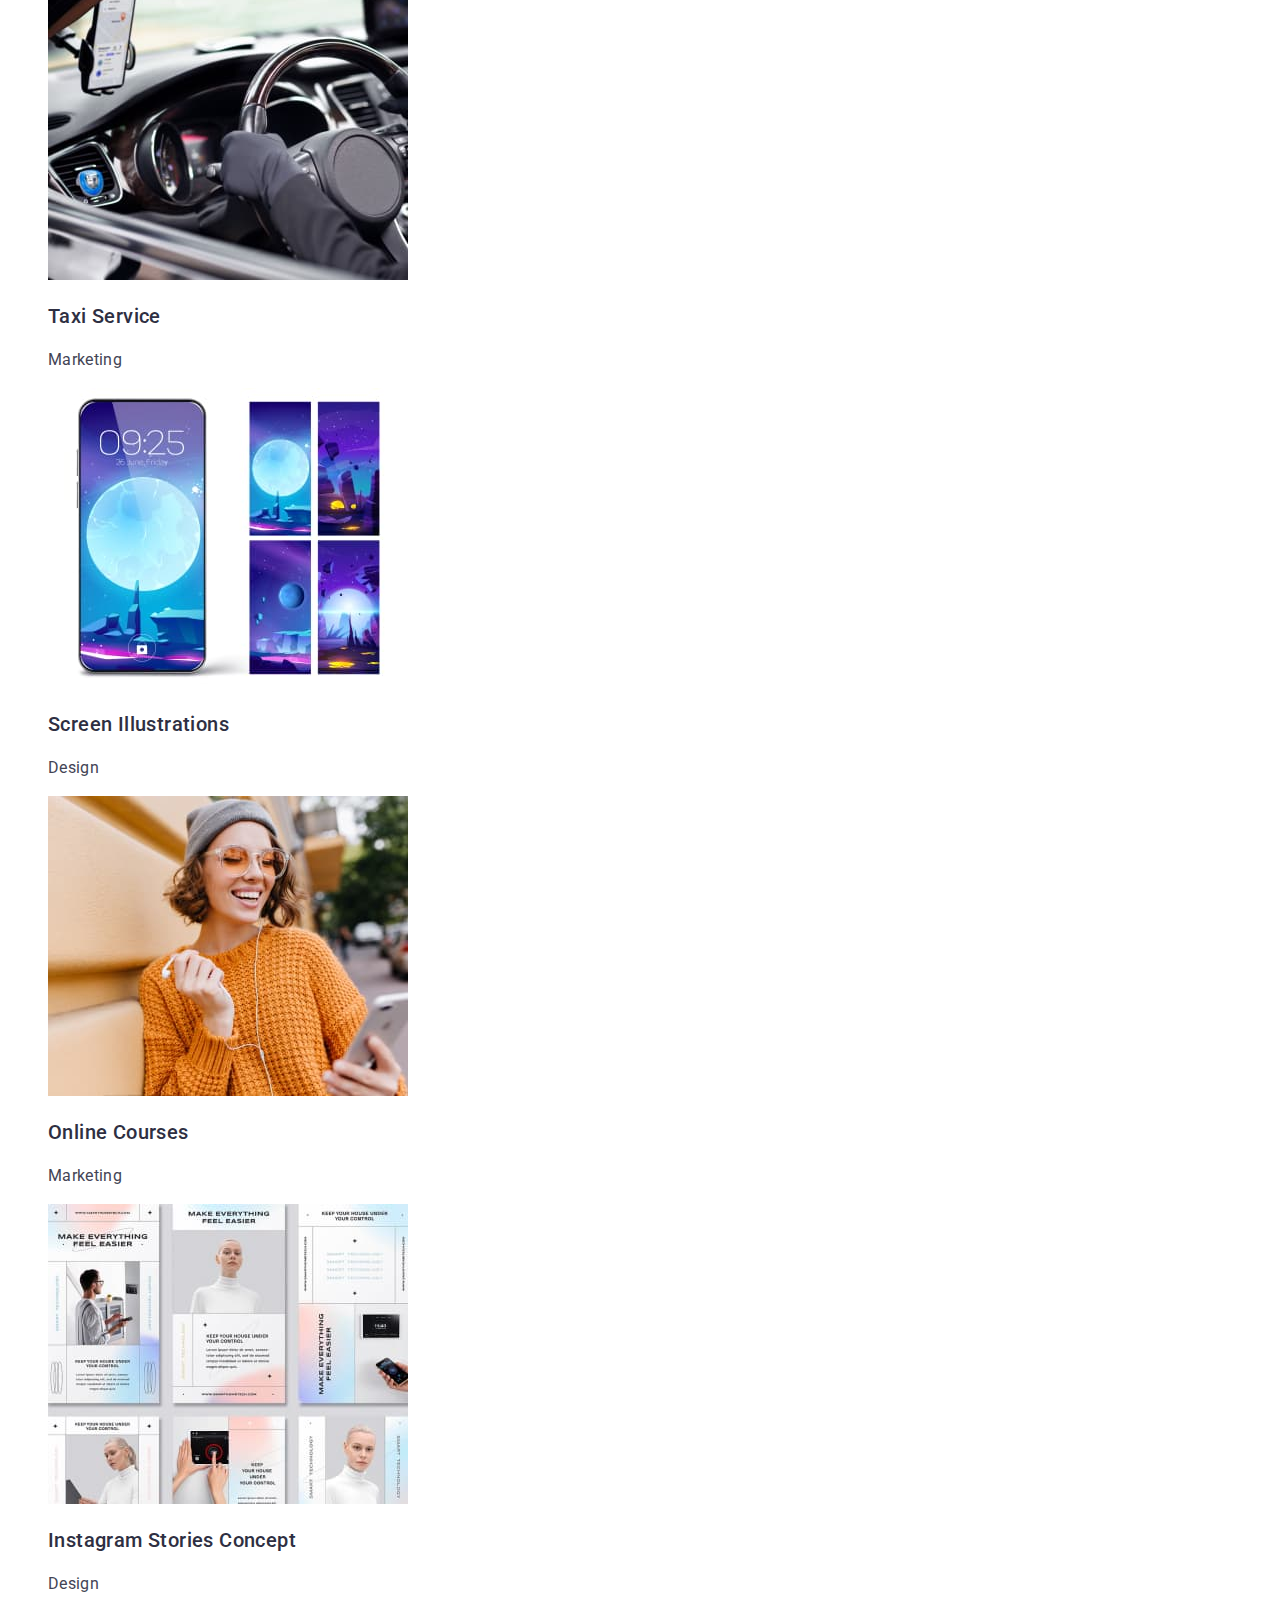
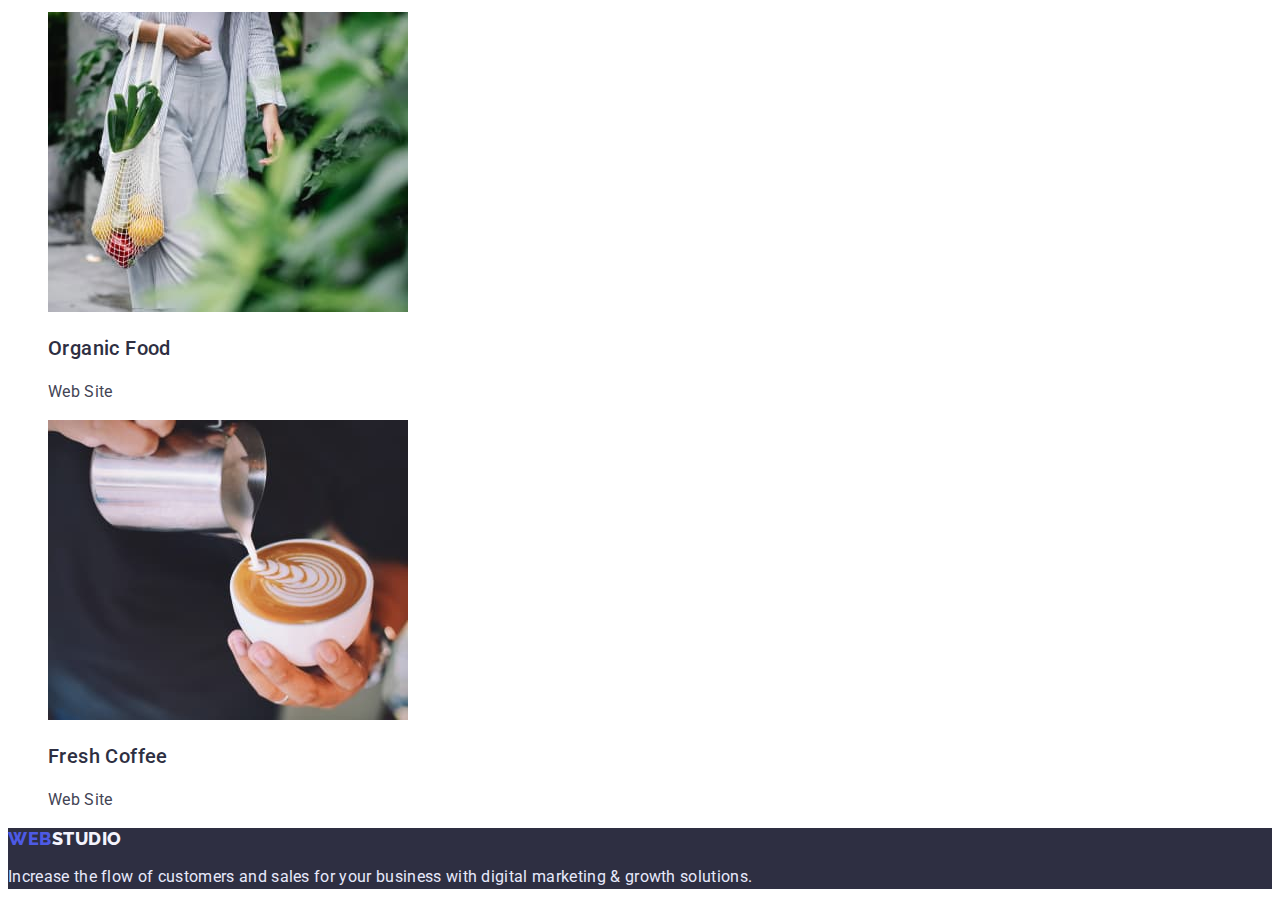
==== commit 4deef36c: "HW2 finish" ====
--- a/portfolio.html
+++ b/portfolio.html
@@ -52,10 +52,10 @@
       <h1 class="visually-hidden">Portfolio</h1>
       <ul class="section-list">
         <li><button class="button-filter" type="button">All</button></li>
-        <li><button type="button" class="button-filter">Web</button></li>
-        <li><button type="button" class="button-filter">Site</button></li>
+        <li><button type="button" class="button-filter">Web Site</button></li>
         <li><button type="button" class="button-filter">App</button></li>
         <li><button type="button" class="button-filter">Design</button></li>
+        <li><button type="button" class="button-filter">Marketing</button></li>
       </ul>
       <ul class="section-list">
         <li>
@@ -122,7 +122,7 @@
               height="300"
             />
             <h3 class="project-item">Online Courses</h3>
-            <p class="project-type">Design</p>
+            <p class="project-type">Marketing</p>
           </a>
         </li>
         <li>
--- a/css/styles.css
+++ b/css/styles.css
@@ -45,7 +45,7 @@
     color: var(--title-text-color);
     text-decoration: none;
     letter-spacing: 0.02em;
-    line-height: 1,5;
+    line-height: 1.5;
 }
 .nav .link:hover, .nav .link:focus{
     color: var(--akcent-color);
@@ -72,6 +72,7 @@
     background-color:var(--title-text-color);
 }
 .logo-footer{
+    font-family: "Raleway", sans-serif;
     cursor: pointer;
     font-weight: 800;
     font-size: 18px;
@@ -87,7 +88,8 @@
 .footer-text{
     line-height: 1.5;
     letter-spacing: 0.02em;
-    color: var(--button-border)
+    color: var(--button-border);
+   
 }
 
 /* Studio */
@@ -131,8 +133,11 @@
 }
 
 .section-list{
-    list-style: none;
-    
+    list-style: none; 
+ }
+ 
+ .team-cards{
+    background-color: var(--only-white);
  }
 
 .section-title{
@@ -149,7 +154,7 @@
    color: var(--title-text-color);
    letter-spacing: 0.02em;
    line-height: 1.2;
-   background-color: var(--only-white);
+   
 }
 .secion-text{
     line-height: 1.5;
@@ -159,7 +164,6 @@
     background-color:var(--button-bacgraund);
 }
 .team-text{
-    background-color: var(--only-white);
     letter-spacing: 0.02em;
     line-height: 1.5;
 }
@@ -178,8 +182,7 @@
     line-height: 1.5;
     letter-spacing: 0.04em;
     color: var(--akcent-color);
-    padding:  12px 24px 12px 24px;
-}
+  }
 
 .button-filter:hover, .button-filter:focus{
     background: var(--akcent-color);
